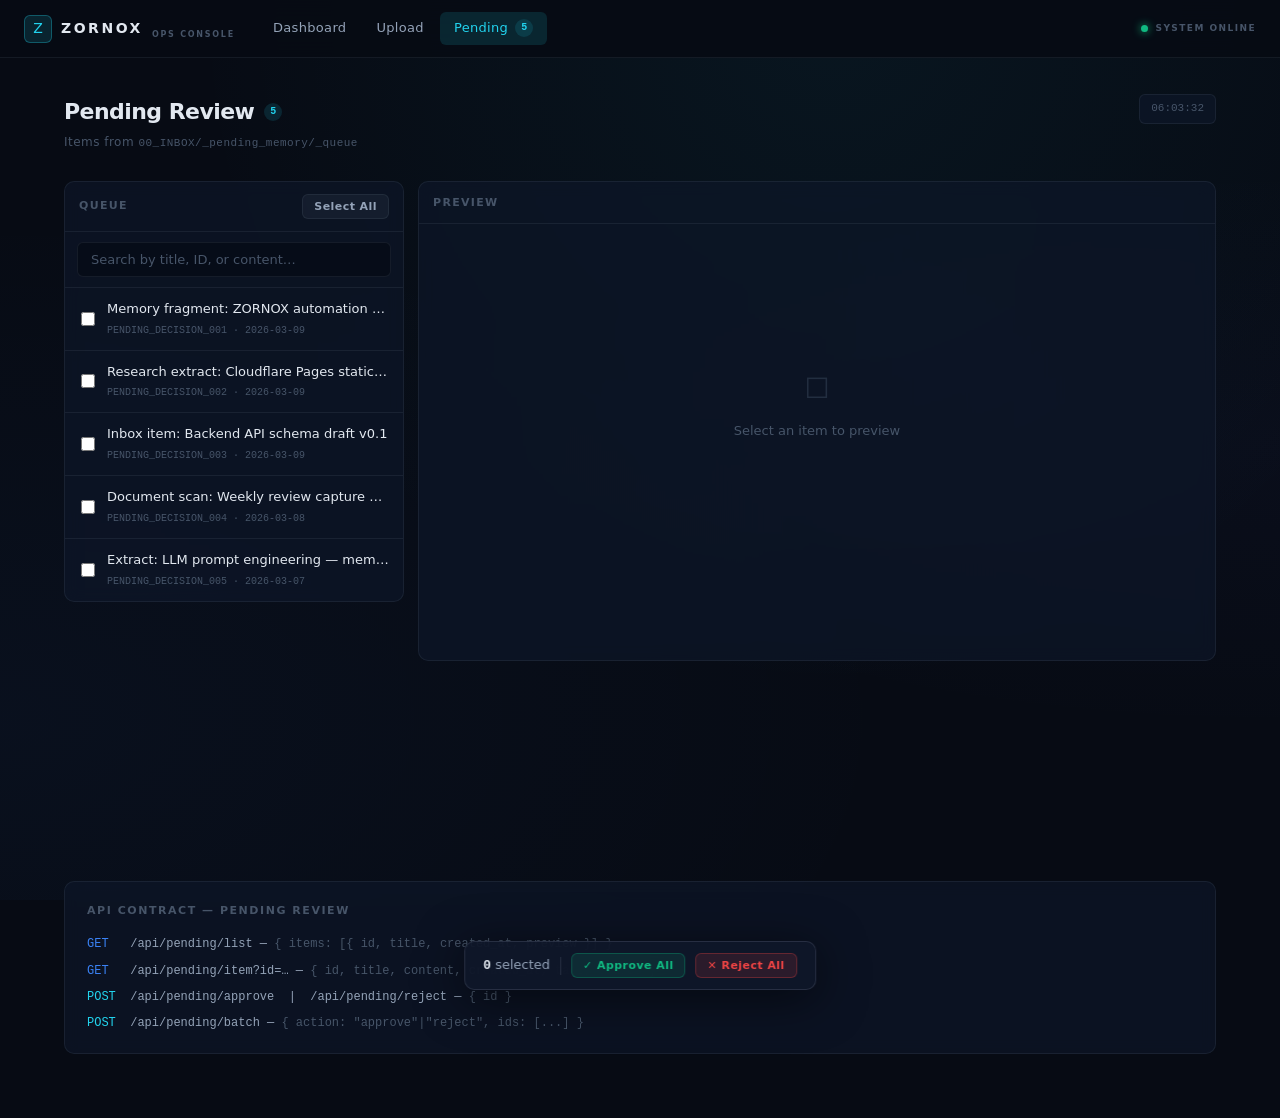
==== pending.html @ 0df9af34 "Add files via upload" ====
<!DOCTYPE html>
<html lang="en">
<head>
  <meta charset="UTF-8">
  <meta name="viewport" content="width=device-width, initial-scale=1.0">
  <meta name="description" content="ZORNOX Web Ops Console — Review and process pending decisions">
  <title>Pending Review — ZORNOX Web Ops Console</title>
  <link rel="stylesheet" href="assets/css/app.css">
</head>
<body>

  <!-- ================================================================
       NAVBAR
       ================================================================ -->
  <nav class="navbar" role="navigation" aria-label="Main navigation">
    <div class="nav-brand">
      <div class="brand-icon" aria-hidden="true">Z</div>
      <span class="brand-name">ZORNOX</span>
      <span class="brand-sub">Ops Console</span>
    </div>

    <ul class="nav-links" role="list">
      <li><a href="index.html"   class="nav-link" data-page="index">Dashboard</a></li>
      <li><a href="upload.html"  class="nav-link" data-page="upload">Upload</a></li>
      <li>
        <a href="pending.html" class="nav-link" data-page="pending">
          Pending
          <span class="badge" id="nav-pending-count" aria-label="pending items">—</span>
        </a>
      </li>
    </ul>

    <div class="nav-status" aria-live="polite">
      <span class="status-dot" aria-hidden="true"></span>
      <span class="status-label">SYSTEM ONLINE</span>
    </div>
  </nav>

  <!-- ================================================================
       MAIN
       ================================================================ -->
  <main class="main-content">

    <!-- Page header -->
    <div class="page-header">
      <div>
        <h1 class="page-title">
          Pending Review
          <span class="badge" id="pending-page-count" aria-label="pending count">—</span>
        </h1>
        <p class="page-subtitle">
          Items from
          <code style="font-size:11px;color:var(--text-muted);font-family:var(--font-mono)">
            00_INBOX/_pending_memory/_queue
          </code>
        </p>
      </div>
      <div class="page-meta">
        <span class="meta-chip" id="current-time" aria-label="Current time"></span>
      </div>
    </div>

    <!-- Two-column layout: list panel + preview panel -->
    <div class="pending-layout">

      <!-- ── Left panel: Queue list ── -->
      <div class="panel" role="region" aria-label="Pending queue">

        <div class="panel-header">
          <span class="panel-title">Queue</span>
          <button
            class="btn btn--default btn--sm"
            id="select-all-btn"
            aria-label="Select or deselect all items"
          >Select All</button>
        </div>

        <div class="panel-toolbar">
          <input
            type="search"
            class="search-input"
            id="search-input"
            placeholder="Search by title, ID, or content&hellip;"
            aria-label="Filter pending items"
            autocomplete="off"
          >
        </div>

        <div class="pending-list-scroll" role="list" aria-label="Pending items list">
          <div id="pending-list">
            <div class="state-loading">Loading queue&hellip;</div>
          </div>
        </div>

      </div>

      <!-- ── Right panel: Preview ── -->
      <div class="preview-panel" role="region" aria-label="Item preview" aria-live="polite">
        <div class="panel-header">
          <span class="panel-title">Preview</span>
        </div>
        <div id="item-preview">
          <div class="preview-empty">
            <span class="preview-empty-icon" aria-hidden="true">&#9744;</span>
            Select an item to preview
          </div>
        </div>
      </div>

    </div>

    <!-- API contract note (visible during development) -->
    <div style="margin-top:20px;">
      <div class="info-card">
        <p class="info-card-title">API Contract — Pending Review</p>
        <div style="display:flex;flex-direction:column;gap:7px;">
          <div style="font-family:var(--font-mono);font-size:12px;color:var(--text-secondary);">
            <span style="color:var(--accent-blue);">GET&nbsp;</span>
            &nbsp;/api/pending/list
            &mdash;
            <span style="color:var(--text-muted);">{ items: [{ id, title, created_at, preview }] }</span>
          </div>
          <div style="font-family:var(--font-mono);font-size:12px;color:var(--text-secondary);">
            <span style="color:var(--accent-blue);">GET&nbsp;</span>
            &nbsp;/api/pending/item?id=&hellip;
            &mdash;
            <span style="color:var(--text-muted);">{ id, title, content, created_at, tags, source }</span>
          </div>
          <div style="font-family:var(--font-mono);font-size:12px;color:var(--text-secondary);">
            <span style="color:var(--accent);">POST</span>
            &nbsp;/api/pending/approve &nbsp;|&nbsp; /api/pending/reject
            &mdash;
            <span style="color:var(--text-muted);">{ id }</span>
          </div>
          <div style="font-family:var(--font-mono);font-size:12px;color:var(--text-secondary);">
            <span style="color:var(--accent);">POST</span>
            &nbsp;/api/pending/batch
            &mdash;
            <span style="color:var(--text-muted);">{ action: "approve"|"reject", ids: [...] }</span>
          </div>
        </div>
      </div>
    </div>

  </main>

  <!-- Batch action bar — slides up when items are selected -->
  <div
    class="batch-bar"
    id="batch-bar"
    role="toolbar"
    aria-label="Batch actions"
    aria-hidden="true"
  >
    <span class="batch-bar-label">
      <span class="batch-count" id="selected-count">0</span> selected
    </span>
    <div class="batch-bar-sep" aria-hidden="true"></div>
    <button class="btn btn--approve btn--sm" id="batch-approve-btn">
      &#10003; Approve All
    </button>
    <button class="btn btn--reject btn--sm" id="batch-reject-btn">
      &#10005; Reject All
    </button>
  </div>

  <!-- Scripts — config must load first -->
  <script src="config/app-config.js"></script>
  <script src="assets/js/api.js"></script>
  <script src="assets/js/app.js"></script>
  <script src="assets/js/pending.js"></script>

</body>
</html>
---- assets/css/app.css ----
/* ============================================================
   ZORNOX Web Ops Console — Shared Stylesheet
   Cloudflare Pages static site — no build step required
   ============================================================ */

/* === Design Tokens === */
:root {
  --bg-base:          #070b14;
  --bg-mesh:          radial-gradient(ellipse at 65% 0%,   rgba(34,211,238,0.055) 0%, transparent 55%),
                      radial-gradient(ellipse at 0%  80%,  rgba(59,130,246,0.045) 0%, transparent 50%),
                      radial-gradient(ellipse at 100% 50%, rgba(99,102,241,0.03)  0%, transparent 45%);

  --surface:          rgba(15, 23, 42, 0.65);
  --surface-raised:   rgba(15, 23, 42, 0.88);
  --surface-hover:    rgba(15, 23, 42, 0.90);

  --border:           rgba(148, 163, 184, 0.10);
  --border-strong:    rgba(148, 163, 184, 0.18);
  --border-accent:    rgba(34,  211, 238, 0.30);

  --text-primary:     #e2e8f0;
  --text-secondary:   #94a3b8;
  --text-muted:       #475569;

  --accent:           #22d3ee;
  --accent-dim:       rgba(34,  211, 238, 0.13);
  --accent-blue:      #3b82f6;
  --accent-blue-dim:  rgba(59,  130, 246, 0.13);

  --success:          #10b981;
  --success-dim:      rgba(16,  185, 129, 0.13);
  --warning:          #f59e0b;
  --warning-dim:      rgba(245, 158, 11,  0.13);
  --danger:           #ef4444;
  --danger-dim:       rgba(239, 68,  68,  0.13);

  --radius-xs:  4px;
  --radius-sm:  6px;
  --radius:    10px;
  --radius-lg: 16px;

  --shadow-sm:  0 2px  8px rgba(0,0,0,0.30);
  --shadow:     0 4px 24px rgba(0,0,0,0.45);
  --shadow-lg:  0 8px 48px rgba(0,0,0,0.55);

  --font:      -apple-system, BlinkMacSystemFont, "Segoe UI", system-ui, sans-serif;
  --font-mono: "JetBrains Mono", "Cascadia Code", "Fira Code", "Consolas", monospace;

  --nav-height: 58px;
  --content-max: 1200px;
  --transition: 0.15s ease;
}

/* === Reset === */
*, *::before, *::after { box-sizing: border-box; margin: 0; padding: 0; }

html {
  font-family: var(--font);
  background: var(--bg-base);
  color: var(--text-primary);
  height: 100%;
  scroll-behavior: smooth;
  -webkit-text-size-adjust: 100%;
}

body {
  min-height: 100%;
  background: var(--bg-base);
  background-image: var(--bg-mesh);
  background-attachment: fixed;
  font-size: 14px;
  line-height: 1.6;
  -webkit-font-smoothing: antialiased;
  -moz-osx-font-smoothing: grayscale;
}

a { color: inherit; text-decoration: none; }
button { cursor: pointer; font-family: inherit; font-size: inherit; }
input, textarea, select { font-family: inherit; font-size: inherit; }
ul { list-style: none; }
code { font-family: var(--font-mono); }

/* ============================================================
   NAVBAR
   ============================================================ */

.navbar {
  position: fixed;
  top: 0; left: 0; right: 0;
  height: var(--nav-height);
  background: rgba(7, 11, 20, 0.92);
  backdrop-filter: blur(14px);
  -webkit-backdrop-filter: blur(14px);
  border-bottom: 1px solid var(--border);
  display: flex;
  align-items: center;
  padding: 0 24px;
  gap: 8px;
  z-index: 100;
  user-select: none;
}

/* Brand */
.nav-brand {
  display: flex;
  align-items: center;
  gap: 9px;
  flex-shrink: 0;
  margin-right: 16px;
}

.brand-icon {
  width: 28px;
  height: 28px;
  background: var(--accent-dim);
  border: 1px solid var(--border-accent);
  border-radius: var(--radius-sm);
  display: flex;
  align-items: center;
  justify-content: center;
  font-size: 14px;
  color: var(--accent);
  flex-shrink: 0;
}

.brand-name {
  font-size: 14px;
  font-weight: 800;
  letter-spacing: 0.18em;
  color: var(--text-primary);
}

.brand-sub {
  font-size: 8px;
  letter-spacing: 0.22em;
  color: var(--text-muted);
  font-weight: 600;
  text-transform: uppercase;
  align-self: flex-end;
  padding-bottom: 1px;
}

/* Nav links */
.nav-links {
  display: flex;
  gap: 2px;
  flex: 1;
}

.nav-link {
  display: inline-flex;
  align-items: center;
  gap: 7px;
  padding: 6px 14px;
  border-radius: var(--radius-sm);
  font-size: 13px;
  font-weight: 500;
  color: var(--text-secondary);
  transition: background var(--transition), color var(--transition);
  letter-spacing: 0.025em;
  white-space: nowrap;
}

.nav-link:hover {
  background: rgba(148, 163, 184, 0.08);
  color: var(--text-primary);
}

.nav-link.active {
  background: var(--accent-dim);
  color: var(--accent);
}

/* Nav badge */
.badge {
  display: inline-flex;
  align-items: center;
  justify-content: center;
  min-width: 18px;
  height: 18px;
  padding: 0 5px;
  border-radius: 9px;
  background: var(--accent-dim);
  color: var(--accent);
  font-size: 10px;
  font-weight: 700;
  font-family: var(--font-mono);
  letter-spacing: 0;
}

/* Nav status */
.nav-status {
  display: flex;
  align-items: center;
  gap: 7px;
  margin-left: auto;
  flex-shrink: 0;
}

.status-dot {
  width: 7px;
  height: 7px;
  border-radius: 50%;
  background: var(--success);
  box-shadow: 0 0 8px var(--success);
  animation: status-pulse 2.4s ease-in-out infinite;
}

@keyframes status-pulse {
  0%, 100% { opacity: 1; box-shadow: 0 0 8px var(--success); }
  50%       { opacity: 0.5; box-shadow: 0 0 3px var(--success); }
}

.status-label {
  font-size: 9px;
  letter-spacing: 0.16em;
  color: var(--text-muted);
  font-weight: 700;
  text-transform: uppercase;
}

/* ============================================================
   LAYOUT
   ============================================================ */

.main-content {
  padding: calc(var(--nav-height) + 36px) 24px 64px;
  max-width: var(--content-max);
  margin: 0 auto;
}

/* Page Header */
.page-header {
  display: flex;
  align-items: flex-start;
  justify-content: space-between;
  gap: 16px;
  margin-bottom: 28px;
}

.page-title {
  font-size: 22px;
  font-weight: 700;
  color: var(--text-primary);
  letter-spacing: -0.025em;
  display: flex;
  align-items: center;
  gap: 10px;
}

.page-subtitle {
  font-size: 12px;
  color: var(--text-muted);
  margin-top: 4px;
  letter-spacing: 0.04em;
}

.page-meta {
  display: flex;
  align-items: center;
  gap: 10px;
  flex-shrink: 0;
}

.meta-chip {
  font-family: var(--font-mono);
  font-size: 11px;
  color: var(--text-muted);
  background: var(--surface);
  border: 1px solid var(--border);
  padding: 5px 11px;
  border-radius: var(--radius-sm);
  white-space: nowrap;
}

/* ============================================================
   DASHBOARD — Stats Grid
   ============================================================ */

.stats-grid {
  display: grid;
  grid-template-columns: repeat(auto-fit, minmax(170px, 1fr));
  gap: 12px;
  margin-bottom: 20px;
}

.stat-card {
  background: var(--surface);
  border: 1px solid var(--border);
  border-radius: var(--radius);
  padding: 16px 18px;
  display: flex;
  align-items: center;
  gap: 14px;
  backdrop-filter: blur(8px);
  transition: border-color var(--transition);
}

.stat-card:hover { border-color: var(--border-strong); }

.stat-icon {
  width: 36px;
  height: 36px;
  border-radius: var(--radius-sm);
  display: flex;
  align-items: center;
  justify-content: center;
  font-size: 15px;
  flex-shrink: 0;
}

.stat-icon--pending { background: var(--warning-dim);      color: var(--warning); }
.stat-icon--upload  { background: var(--accent-dim);       color: var(--accent);  }
.stat-icon--ok      { background: var(--success-dim);      color: var(--success); }
.stat-icon--info    { background: rgba(148,163,184,0.08);  color: var(--text-secondary); }

.stat-body { display: flex; flex-direction: column; gap: 2px; }

.stat-value {
  font-size: 19px;
  font-weight: 700;
  color: var(--text-primary);
  line-height: 1.2;
  font-family: var(--font-mono);
  letter-spacing: -0.02em;
}

.stat-label {
  font-size: 11px;
  color: var(--text-muted);
  letter-spacing: 0.06em;
  text-transform: uppercase;
}

/* ============================================================
   DASHBOARD — Action Cards
   ============================================================ */

.action-grid {
  display: grid;
  grid-template-columns: 1fr 1fr;
  gap: 16px;
  margin-bottom: 20px;
}

@media (max-width: 640px) { .action-grid { grid-template-columns: 1fr; } }

.action-card {
  display: flex;
  flex-direction: column;
  background: var(--surface);
  border: 1px solid var(--border);
  border-radius: var(--radius-lg);
  padding: 26px 22px;
  transition: border-color var(--transition), background var(--transition), transform 0.18s ease, box-shadow 0.18s ease;
  backdrop-filter: blur(8px);
}

.action-card:hover {
  background: var(--surface-hover);
  transform: translateY(-2px);
  box-shadow: var(--shadow);
}

.action-card--upload:hover  { border-color: var(--border-accent); }
.action-card--pending:hover { border-color: rgba(245,158,11,0.30); }

.action-card-icon {
  width: 44px;
  height: 44px;
  border-radius: var(--radius);
  display: flex;
  align-items: center;
  justify-content: center;
  font-size: 20px;
  margin-bottom: 16px;
}

.action-card--upload  .action-card-icon { background: var(--accent-dim);   color: var(--accent);  }
.action-card--pending .action-card-icon { background: var(--warning-dim);  color: var(--warning); }

.action-card-title {
  font-size: 16px;
  font-weight: 700;
  margin-bottom: 8px;
  color: var(--text-primary);
}

.action-card-desc {
  font-size: 13px;
  color: var(--text-secondary);
  line-height: 1.65;
  flex: 1;
  margin-bottom: 20px;
}

.action-card-cta {
  font-size: 12px;
  font-weight: 700;
  letter-spacing: 0.06em;
  text-transform: uppercase;
}

.action-card--upload  .action-card-cta { color: var(--accent);  }
.action-card--pending .action-card-cta { color: var(--warning); }

/* ============================================================
   DASHBOARD — Info / Architecture Card
   ============================================================ */

.info-card {
  background: var(--surface);
  border: 1px solid var(--border);
  border-radius: var(--radius);
  padding: 20px 22px;
  backdrop-filter: blur(8px);
}

.info-card-title {
  font-size: 11px;
  font-weight: 700;
  letter-spacing: 0.14em;
  color: var(--text-muted);
  text-transform: uppercase;
  margin-bottom: 16px;
}

.arch-flow {
  display: flex;
  align-items: center;
  gap: 8px;
  flex-wrap: wrap;
  margin-bottom: 14px;
}

.arch-node {
  padding: 5px 12px;
  border-radius: var(--radius-sm);
  background: rgba(148,163,184,0.06);
  border: 1px solid var(--border);
  font-size: 12px;
  font-weight: 500;
  color: var(--text-secondary);
  font-family: var(--font-mono);
}

.arch-node--active {
  background: var(--accent-dim);
  border-color: var(--border-accent);
  color: var(--accent);
}

.arch-arrow { color: var(--text-muted); font-size: 13px; }

.info-note {
  font-size: 12px;
  color: var(--text-muted);
  line-height: 1.6;
}

/* ============================================================
   SECTION LABEL
   ============================================================ */

.section-label {
  font-size: 11px;
  font-weight: 700;
  letter-spacing: 0.14em;
  text-transform: uppercase;
  color: var(--text-muted);
  margin-bottom: 10px;
}

/* ============================================================
   UPLOAD PAGE — Drop Zone
   ============================================================ */

.drop-zone {
  border: 2px dashed var(--border-strong);
  border-radius: var(--radius-lg);
  padding: 60px 40px;
  text-align: center;
  cursor: pointer;
  transition: border-color var(--transition), background var(--transition);
  background: var(--surface);
  margin-bottom: 20px;
  backdrop-filter: blur(8px);
  outline: none;
}

.drop-zone:hover,
.drop-zone:focus,
.drop-zone--active {
  border-color: var(--accent);
  background: var(--accent-dim);
}

.drop-zone-icon {
  display: block;
  font-size: 40px;
  margin-bottom: 14px;
  color: var(--text-muted);
  line-height: 1;
  transition: color var(--transition), transform 0.2s ease;
}

.drop-zone:hover   .drop-zone-icon,
.drop-zone:focus   .drop-zone-icon,
.drop-zone--active .drop-zone-icon {
  color: var(--accent);
  transform: translateY(-3px);
}

.drop-zone-title {
  font-size: 16px;
  font-weight: 600;
  color: var(--text-primary);
  margin-bottom: 6px;
}

.drop-zone-sub {
  font-size: 13px;
  color: var(--text-muted);
}

/* Upload Progress */
.upload-progress-list {
  display: none;
  background: var(--surface);
  border: 1px solid var(--border);
  border-radius: var(--radius);
  padding: 10px;
  margin-bottom: 20px;
  backdrop-filter: blur(8px);
}

.upload-progress-item {
  display: flex;
  align-items: center;
  justify-content: space-between;
  padding: 8px 10px;
  border-radius: var(--radius-sm);
  margin-bottom: 4px;
  font-size: 13px;
  gap: 12px;
}

.upload-progress-item:last-child { margin-bottom: 0; }

.upload-progress-item--uploading { background: var(--accent-blue-dim); }
.upload-progress-item--success   { background: var(--success-dim); }
.upload-progress-item--error     { background: var(--danger-dim); }

.upi-name {
  font-family: var(--font-mono);
  font-size: 12px;
  color: var(--text-primary);
  overflow: hidden;
  text-overflow: ellipsis;
  white-space: nowrap;
  flex: 1;
  min-width: 0;
}

.upi-status {
  font-size: 11px;
  font-weight: 700;
  letter-spacing: 0.06em;
  text-transform: uppercase;
  color: var(--text-secondary);
  flex-shrink: 0;
}

/* Recent Uploads List */
.recent-list {
  background: var(--surface);
  border: 1px solid var(--border);
  border-radius: var(--radius);
  overflow: hidden;
  backdrop-filter: blur(8px);
}

.recent-item {
  display: flex;
  align-items: center;
  gap: 12px;
  padding: 12px 16px;
  border-bottom: 1px solid var(--border);
  transition: background var(--transition);
}

.recent-item:last-child { border-bottom: none; }
.recent-item:hover       { background: rgba(148,163,184,0.05); }

.recent-item-icon {
  width: 30px;
  height: 30px;
  background: rgba(148,163,184,0.08);
  border-radius: var(--radius-sm);
  display: flex;
  align-items: center;
  justify-content: center;
  font-size: 14px;
  flex-shrink: 0;
}

.recent-item-body {
  display: flex;
  flex-direction: column;
  gap: 2px;
  overflow: hidden;
  flex: 1;
}

.recent-item-name {
  font-size: 13px;
  color: var(--text-primary);
  font-family: var(--font-mono);
  white-space: nowrap;
  overflow: hidden;
  text-overflow: ellipsis;
}

.recent-item-time {
  font-size: 11px;
  color: var(--text-muted);
}

/* ============================================================
   PENDING PAGE — Layout
   ============================================================ */

.pending-layout {
  display: grid;
  grid-template-columns: 340px 1fr;
  gap: 14px;
  align-items: start;
  min-height: calc(100vh - 220px);
}

@media (max-width: 860px) {
  .pending-layout { grid-template-columns: 1fr; }
}

/* Panels */
.panel {
  background: var(--surface);
  border: 1px solid var(--border);
  border-radius: var(--radius);
  display: flex;
  flex-direction: column;
  overflow: hidden;
  backdrop-filter: blur(8px);
}

.panel-header {
  padding: 12px 14px;
  border-bottom: 1px solid var(--border);
  display: flex;
  align-items: center;
  gap: 8px;
  flex-shrink: 0;
}

.panel-title {
  font-size: 11px;
  font-weight: 700;
  letter-spacing: 0.12em;
  text-transform: uppercase;
  color: var(--text-muted);
  flex: 1;
}

.panel-toolbar {
  padding: 10px 12px;
  border-bottom: 1px solid var(--border);
  flex-shrink: 0;
}

/* Search */
.search-input {
  width: 100%;
  padding: 9px 13px;
  background: rgba(7, 11, 20, 0.70);
  border: 1px solid var(--border);
  border-radius: var(--radius-sm);
  color: var(--text-primary);
  font-size: 13px;
  outline: none;
  transition: border-color var(--transition);
}

.search-input:focus       { border-color: var(--border-accent); }
.search-input::placeholder { color: var(--text-muted); }

/* Pending List */
.pending-list-scroll {
  flex: 1;
  overflow-y: auto;
  max-height: calc(100vh - 260px);
}

.pending-list-scroll::-webkit-scrollbar        { width: 4px; }
.pending-list-scroll::-webkit-scrollbar-track  { background: transparent; }
.pending-list-scroll::-webkit-scrollbar-thumb  { background: var(--border); border-radius: 2px; }

.pending-item {
  display: flex;
  align-items: center;
  padding: 11px 14px;
  gap: 10px;
  border-bottom: 1px solid var(--border);
  cursor: pointer;
  transition: background var(--transition);
}

.pending-item:last-child { border-bottom: none; }
.pending-item:hover       { background: rgba(148,163,184,0.05); }

.pending-item--selected {
  background: var(--accent-dim) !important;
  border-left: 2px solid var(--accent);
  padding-left: 12px;
}

.pending-item-check {
  flex-shrink: 0;
  display: flex;
  align-items: center;
  padding: 2px;
}

.item-checkbox {
  width: 14px;
  height: 14px;
  accent-color: var(--accent);
  cursor: pointer;
}

.pending-item-body {
  display: flex;
  flex-direction: column;
  gap: 3px;
  overflow: hidden;
  flex: 1;
  min-width: 0;
}

.pending-item-title {
  font-size: 13px;
  color: var(--text-primary);
  font-weight: 500;
  white-space: nowrap;
  overflow: hidden;
  text-overflow: ellipsis;
}

.pending-item-meta {
  font-size: 10px;
  color: var(--text-muted);
  font-family: var(--font-mono);
  white-space: nowrap;
  overflow: hidden;
  text-overflow: ellipsis;
}

/* Preview Panel */
.preview-panel {
  background: var(--surface);
  border: 1px solid var(--border);
  border-radius: var(--radius);
  display: flex;
  flex-direction: column;
  overflow: hidden;
  backdrop-filter: blur(8px);
  min-height: 480px;
}

.preview-empty {
  display: flex;
  flex-direction: column;
  align-items: center;
  justify-content: center;
  flex: 1;
  min-height: 360px;
  color: var(--text-muted);
  font-size: 13px;
  gap: 10px;
}

.preview-empty-icon {
  font-size: 28px;
  opacity: 0.4;
}

.preview-header {
  padding: 18px 20px;
  border-bottom: 1px solid var(--border);
  flex-shrink: 0;
}

.preview-meta {
  display: flex;
  align-items: center;
  gap: 10px;
  margin-bottom: 10px;
  flex-wrap: wrap;
}

.preview-id {
  font-family: var(--font-mono);
  font-size: 10px;
  color: var(--accent);
  background: var(--accent-dim);
  border: 1px solid var(--border-accent);
  padding: 3px 8px;
  border-radius: var(--radius-xs);
  font-weight: 700;
  letter-spacing: 0.05em;
}

.preview-date {
  font-size: 11px;
  color: var(--text-muted);
  font-family: var(--font-mono);
}

.preview-title {
  font-size: 15px;
  font-weight: 600;
  color: var(--text-primary);
  line-height: 1.45;
}

.preview-body {
  padding: 18px 20px;
  flex: 1;
  overflow-y: auto;
}

.preview-text {
  font-size: 13px;
  color: var(--text-secondary);
  line-height: 1.75;
  margin-bottom: 16px;
}

.preview-api-note {
  font-size: 11px;
  color: var(--text-muted);
  font-family: var(--font-mono);
  background: rgba(148,163,184,0.04);
  border: 1px solid var(--border);
  padding: 8px 12px;
  border-radius: var(--radius-sm);
  word-break: break-all;
}

.preview-actions {
  padding: 14px 20px;
  border-top: 1px solid var(--border);
  display: flex;
  gap: 10px;
  flex-shrink: 0;
}

/* ============================================================
   BUTTONS
   ============================================================ */

.btn {
  display: inline-flex;
  align-items: center;
  gap: 6px;
  padding: 8px 16px;
  border-radius: var(--radius-sm);
  font-size: 13px;
  font-weight: 600;
  border: 1px solid transparent;
  transition: background var(--transition), color var(--transition), border-color var(--transition), transform 0.12s ease;
  letter-spacing: 0.025em;
  white-space: nowrap;
  outline: none;
}

.btn:active { transform: scale(0.97); }

.btn--approve {
  background: var(--success-dim);
  border-color: rgba(16,185,129,0.30);
  color: var(--success);
}
.btn--approve:hover {
  background: var(--success);
  border-color: var(--success);
  color: #fff;
}

.btn--reject {
  background: var(--danger-dim);
  border-color: rgba(239,68,68,0.30);
  color: var(--danger);
}
.btn--reject:hover {
  background: var(--danger);
  border-color: var(--danger);
  color: #fff;
}

.btn--default {
  background: rgba(148,163,184,0.07);
  border-color: var(--border);
  color: var(--text-secondary);
}
.btn--default:hover {
  background: rgba(148,163,184,0.14);
  border-color: var(--border-strong);
  color: var(--text-primary);
}

.btn--sm {
  padding: 5px 11px;
  font-size: 11px;
  letter-spacing: 0.04em;
}

/* ============================================================
   BATCH ACTION BAR
   ============================================================ */

.batch-bar {
  position: fixed;
  bottom: -90px;
  left: 50%;
  transform: translateX(-50%);
  background: var(--surface-raised);
  border: 1px solid var(--border-strong);
  border-radius: var(--radius);
  padding: 11px 18px;
  display: flex;
  align-items: center;
  gap: 10px;
  box-shadow: var(--shadow-lg);
  backdrop-filter: blur(14px);
  transition: bottom 0.28s cubic-bezier(0.34, 1.56, 0.64, 1);
  z-index: 50;
  white-space: nowrap;
}

.batch-bar--visible { bottom: 24px; }

.batch-bar-label {
  font-size: 13px;
  color: var(--text-secondary);
}

.batch-count {
  font-weight: 700;
  color: var(--text-primary);
  font-family: var(--font-mono);
}

.batch-bar-sep {
  width: 1px;
  height: 18px;
  background: var(--border-strong);
  flex-shrink: 0;
}

/* ============================================================
   TOAST NOTIFICATIONS
   ============================================================ */

.toast-container {
  position: fixed;
  bottom: 80px;
  right: 22px;
  display: flex;
  flex-direction: column;
  gap: 7px;
  z-index: 200;
  pointer-events: none;
}

.toast {
  pointer-events: auto;
  padding: 10px 16px;
  border-radius: var(--radius-sm);
  font-size: 13px;
  font-weight: 500;
  background: var(--surface-raised);
  border: 1px solid var(--border-strong);
  color: var(--text-primary);
  backdrop-filter: blur(10px);
  opacity: 0;
  transform: translateX(16px);
  transition: opacity 0.22s ease, transform 0.22s ease;
  max-width: 300px;
  box-shadow: var(--shadow);
}

.toast--visible {
  opacity: 1;
  transform: translateX(0);
}

.toast--success { border-color: rgba(16,185,129,0.40); }
.toast--error   { border-color: rgba(239,68,68, 0.40); }
.toast--warning { border-color: rgba(245,158,11,0.40); }
.toast--info    { border-color: var(--border-accent);  }

/* ============================================================
   EMPTY / LOADING STATES
   ============================================================ */

.state-empty,
.state-loading,
.state-error {
  padding: 36px 20px;
  text-align: center;
  color: var(--text-muted);
  font-size: 13px;
}

.state-loading::before {
  content: "⟳";
  display: block;
  font-size: 20px;
  margin-bottom: 8px;
  animation: spin 1.2s linear infinite;
  color: var(--accent);
}

@keyframes spin { from { transform: rotate(0deg); } to { transform: rotate(360deg); } }

.state-error { color: var(--danger); }

.retry-btn {
  background: none;
  border: 1px solid var(--border);
  color: var(--text-secondary);
  padding: 4px 10px;
  border-radius: var(--radius-sm);
  font-size: 12px;
  margin-left: 8px;
  cursor: pointer;
  transition: border-color var(--transition), color var(--transition);
}

.retry-btn:hover {
  border-color: var(--border-strong);
  color: var(--text-primary);
}

/* ============================================================
   RESPONSIVE
   ============================================================ */

@media (max-width: 540px) {
  .main-content { padding-left: 14px; padding-right: 14px; }
  .navbar { padding: 0 14px; }
  .brand-sub { display: none; }
  .nav-status .status-label { display: none; }
  .stats-grid { grid-template-columns: 1fr 1fr; }
}
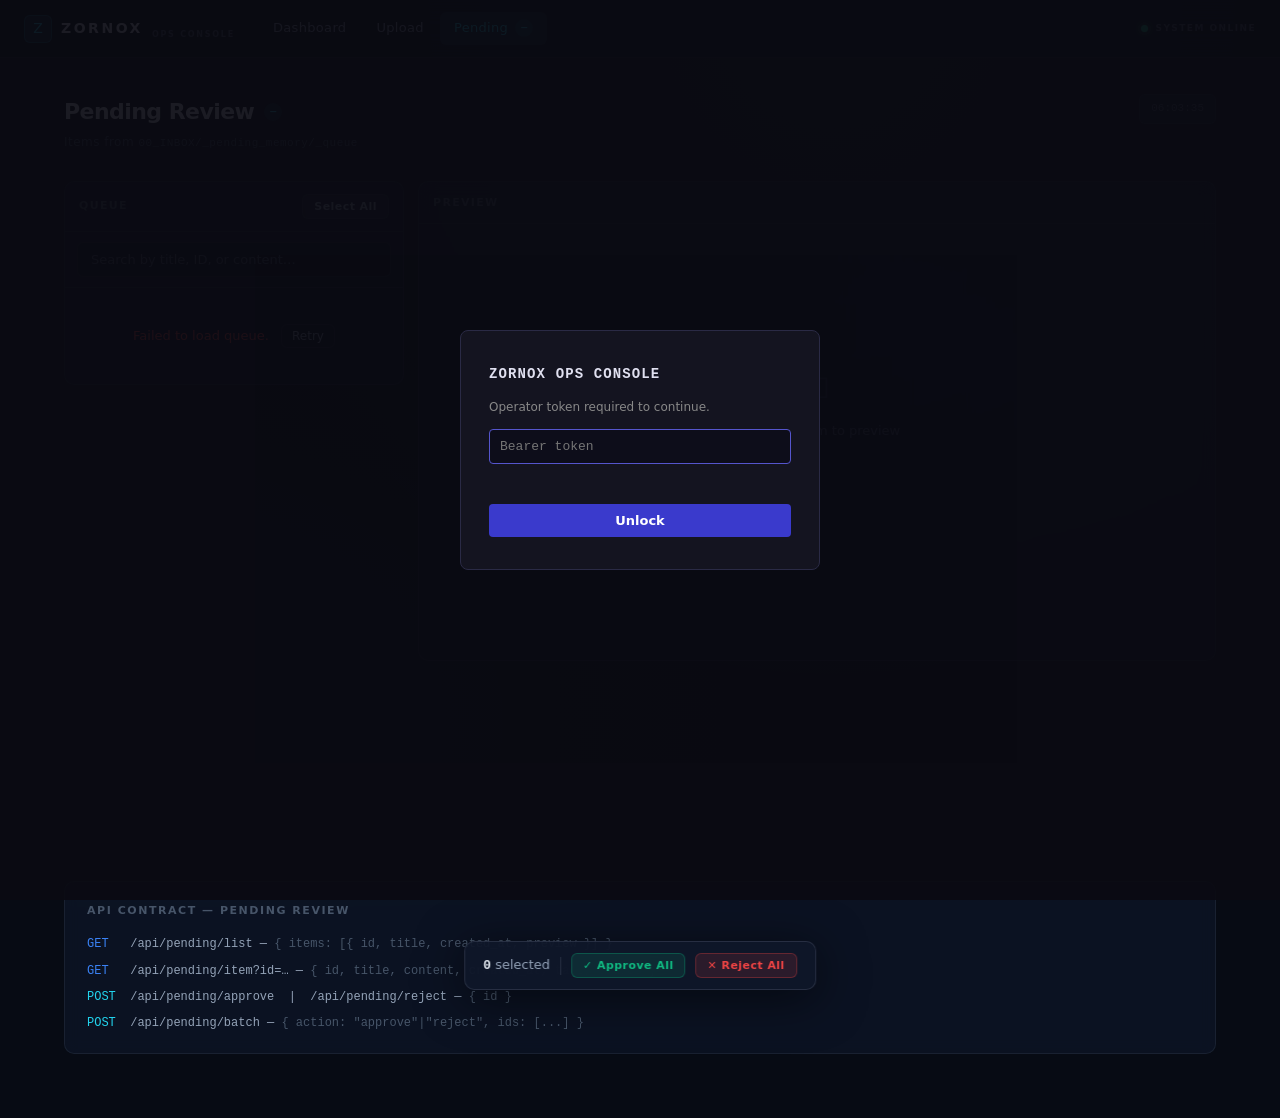
==== commit eeb552b3: "Fix HTML encoding issues in pending.html" ====
--- a/pending.html
+++ b/pending.html
@@ -166,6 +166,7 @@
 
   <!-- Scripts — config must load first -->
   <script src="config/app-config.js"></script>
+  <script src="assets/js/auth.js"></script>
   <script src="assets/js/api.js"></script>
   <script src="assets/js/app.js"></script>
   <script src="assets/js/pending.js"></script>
--- a/assets/css/app.css
+++ b/assets/css/app.css
@@ -1,1065 +1,1437 @@
-/* ============================================================
-   ZORNOX Web Ops Console — Shared Stylesheet
-   Cloudflare Pages static site — no build step required
-   ============================================================ */
-
-/* === Design Tokens === */
-:root {
-  --bg-base:          #070b14;
-  --bg-mesh:          radial-gradient(ellipse at 65% 0%,   rgba(34,211,238,0.055) 0%, transparent 55%),
-                      radial-gradient(ellipse at 0%  80%,  rgba(59,130,246,0.045) 0%, transparent 50%),
-                      radial-gradient(ellipse at 100% 50%, rgba(99,102,241,0.03)  0%, transparent 45%);
-
-  --surface:          rgba(15, 23, 42, 0.65);
-  --surface-raised:   rgba(15, 23, 42, 0.88);
-  --surface-hover:    rgba(15, 23, 42, 0.90);
-
-  --border:           rgba(148, 163, 184, 0.10);
-  --border-strong:    rgba(148, 163, 184, 0.18);
-  --border-accent:    rgba(34,  211, 238, 0.30);
-
-  --text-primary:     #e2e8f0;
-  --text-secondary:   #94a3b8;
-  --text-muted:       #475569;
-
-  --accent:           #22d3ee;
-  --accent-dim:       rgba(34,  211, 238, 0.13);
-  --accent-blue:      #3b82f6;
-  --accent-blue-dim:  rgba(59,  130, 246, 0.13);
-
-  --success:          #10b981;
-  --success-dim:      rgba(16,  185, 129, 0.13);
-  --warning:          #f59e0b;
-  --warning-dim:      rgba(245, 158, 11,  0.13);
-  --danger:           #ef4444;
-  --danger-dim:       rgba(239, 68,  68,  0.13);
-
-  --radius-xs:  4px;
-  --radius-sm:  6px;
-  --radius:    10px;
-  --radius-lg: 16px;
-
-  --shadow-sm:  0 2px  8px rgba(0,0,0,0.30);
-  --shadow:     0 4px 24px rgba(0,0,0,0.45);
-  --shadow-lg:  0 8px 48px rgba(0,0,0,0.55);
-
-  --font:      -apple-system, BlinkMacSystemFont, "Segoe UI", system-ui, sans-serif;
-  --font-mono: "JetBrains Mono", "Cascadia Code", "Fira Code", "Consolas", monospace;
-
-  --nav-height: 58px;
-  --content-max: 1200px;
-  --transition: 0.15s ease;
-}
-
-/* === Reset === */
-*, *::before, *::after { box-sizing: border-box; margin: 0; padding: 0; }
-
-html {
-  font-family: var(--font);
-  background: var(--bg-base);
-  color: var(--text-primary);
-  height: 100%;
-  scroll-behavior: smooth;
-  -webkit-text-size-adjust: 100%;
-}
-
-body {
-  min-height: 100%;
-  background: var(--bg-base);
-  background-image: var(--bg-mesh);
-  background-attachment: fixed;
-  font-size: 14px;
-  line-height: 1.6;
-  -webkit-font-smoothing: antialiased;
-  -moz-osx-font-smoothing: grayscale;
-}
-
-a { color: inherit; text-decoration: none; }
-button { cursor: pointer; font-family: inherit; font-size: inherit; }
-input, textarea, select { font-family: inherit; font-size: inherit; }
-ul { list-style: none; }
-code { font-family: var(--font-mono); }
-
-/* ============================================================
-   NAVBAR
-   ============================================================ */
-
-.navbar {
-  position: fixed;
-  top: 0; left: 0; right: 0;
-  height: var(--nav-height);
-  background: rgba(7, 11, 20, 0.92);
-  backdrop-filter: blur(14px);
-  -webkit-backdrop-filter: blur(14px);
-  border-bottom: 1px solid var(--border);
-  display: flex;
-  align-items: center;
-  padding: 0 24px;
-  gap: 8px;
-  z-index: 100;
-  user-select: none;
-}
-
-/* Brand */
-.nav-brand {
-  display: flex;
-  align-items: center;
-  gap: 9px;
-  flex-shrink: 0;
-  margin-right: 16px;
-}
-
-.brand-icon {
-  width: 28px;
-  height: 28px;
-  background: var(--accent-dim);
-  border: 1px solid var(--border-accent);
-  border-radius: var(--radius-sm);
-  display: flex;
-  align-items: center;
-  justify-content: center;
-  font-size: 14px;
-  color: var(--accent);
-  flex-shrink: 0;
-}
-
-.brand-name {
-  font-size: 14px;
-  font-weight: 800;
-  letter-spacing: 0.18em;
-  color: var(--text-primary);
-}
-
-.brand-sub {
-  font-size: 8px;
-  letter-spacing: 0.22em;
-  color: var(--text-muted);
-  font-weight: 600;
-  text-transform: uppercase;
-  align-self: flex-end;
-  padding-bottom: 1px;
-}
-
-/* Nav links */
-.nav-links {
-  display: flex;
-  gap: 2px;
-  flex: 1;
-}
-
-.nav-link {
-  display: inline-flex;
-  align-items: center;
-  gap: 7px;
-  padding: 6px 14px;
-  border-radius: var(--radius-sm);
-  font-size: 13px;
-  font-weight: 500;
-  color: var(--text-secondary);
-  transition: background var(--transition), color var(--transition);
-  letter-spacing: 0.025em;
-  white-space: nowrap;
-}
-
-.nav-link:hover {
-  background: rgba(148, 163, 184, 0.08);
-  color: var(--text-primary);
-}
-
-.nav-link.active {
-  background: var(--accent-dim);
-  color: var(--accent);
-}
-
-/* Nav badge */
-.badge {
-  display: inline-flex;
-  align-items: center;
-  justify-content: center;
-  min-width: 18px;
-  height: 18px;
-  padding: 0 5px;
-  border-radius: 9px;
-  background: var(--accent-dim);
-  color: var(--accent);
-  font-size: 10px;
-  font-weight: 700;
-  font-family: var(--font-mono);
-  letter-spacing: 0;
-}
-
-/* Nav status */
-.nav-status {
-  display: flex;
-  align-items: center;
-  gap: 7px;
-  margin-left: auto;
-  flex-shrink: 0;
-}
-
-.status-dot {
-  width: 7px;
-  height: 7px;
-  border-radius: 50%;
-  background: var(--success);
-  box-shadow: 0 0 8px var(--success);
-  animation: status-pulse 2.4s ease-in-out infinite;
-}
-
-@keyframes status-pulse {
-  0%, 100% { opacity: 1; box-shadow: 0 0 8px var(--success); }
-  50%       { opacity: 0.5; box-shadow: 0 0 3px var(--success); }
-}
-
-.status-label {
-  font-size: 9px;
-  letter-spacing: 0.16em;
-  color: var(--text-muted);
-  font-weight: 700;
-  text-transform: uppercase;
-}
-
-/* ============================================================
-   LAYOUT
-   ============================================================ */
-
-.main-content {
-  padding: calc(var(--nav-height) + 36px) 24px 64px;
-  max-width: var(--content-max);
-  margin: 0 auto;
-}
-
-/* Page Header */
-.page-header {
-  display: flex;
-  align-items: flex-start;
-  justify-content: space-between;
-  gap: 16px;
-  margin-bottom: 28px;
-}
-
-.page-title {
-  font-size: 22px;
-  font-weight: 700;
-  color: var(--text-primary);
-  letter-spacing: -0.025em;
-  display: flex;
-  align-items: center;
-  gap: 10px;
-}
-
-.page-subtitle {
-  font-size: 12px;
-  color: var(--text-muted);
-  margin-top: 4px;
-  letter-spacing: 0.04em;
-}
-
-.page-meta {
-  display: flex;
-  align-items: center;
-  gap: 10px;
-  flex-shrink: 0;
-}
-
-.meta-chip {
-  font-family: var(--font-mono);
-  font-size: 11px;
-  color: var(--text-muted);
-  background: var(--surface);
-  border: 1px solid var(--border);
-  padding: 5px 11px;
-  border-radius: var(--radius-sm);
-  white-space: nowrap;
-}
-
-/* ============================================================
-   DASHBOARD — Stats Grid
-   ============================================================ */
-
-.stats-grid {
-  display: grid;
-  grid-template-columns: repeat(auto-fit, minmax(170px, 1fr));
-  gap: 12px;
-  margin-bottom: 20px;
-}
-
-.stat-card {
-  background: var(--surface);
-  border: 1px solid var(--border);
-  border-radius: var(--radius);
-  padding: 16px 18px;
-  display: flex;
-  align-items: center;
-  gap: 14px;
-  backdrop-filter: blur(8px);
-  transition: border-color var(--transition);
-}
-
-.stat-card:hover { border-color: var(--border-strong); }
-
-.stat-icon {
-  width: 36px;
-  height: 36px;
-  border-radius: var(--radius-sm);
-  display: flex;
-  align-items: center;
-  justify-content: center;
-  font-size: 15px;
-  flex-shrink: 0;
-}
-
-.stat-icon--pending { background: var(--warning-dim);      color: var(--warning); }
-.stat-icon--upload  { background: var(--accent-dim);       color: var(--accent);  }
-.stat-icon--ok      { background: var(--success-dim);      color: var(--success); }
-.stat-icon--info    { background: rgba(148,163,184,0.08);  color: var(--text-secondary); }
-
-.stat-body { display: flex; flex-direction: column; gap: 2px; }
-
-.stat-value {
-  font-size: 19px;
-  font-weight: 700;
-  color: var(--text-primary);
-  line-height: 1.2;
-  font-family: var(--font-mono);
-  letter-spacing: -0.02em;
-}
-
-.stat-label {
-  font-size: 11px;
-  color: var(--text-muted);
-  letter-spacing: 0.06em;
-  text-transform: uppercase;
-}
-
-/* ============================================================
-   DASHBOARD — Action Cards
-   ============================================================ */
-
-.action-grid {
-  display: grid;
-  grid-template-columns: 1fr 1fr;
-  gap: 16px;
-  margin-bottom: 20px;
-}
-
-@media (max-width: 640px) { .action-grid { grid-template-columns: 1fr; } }
-
-.action-card {
-  display: flex;
-  flex-direction: column;
-  background: var(--surface);
-  border: 1px solid var(--border);
-  border-radius: var(--radius-lg);
-  padding: 26px 22px;
-  transition: border-color var(--transition), background var(--transition), transform 0.18s ease, box-shadow 0.18s ease;
-  backdrop-filter: blur(8px);
-}
-
-.action-card:hover {
-  background: var(--surface-hover);
-  transform: translateY(-2px);
-  box-shadow: var(--shadow);
-}
-
-.action-card--upload:hover  { border-color: var(--border-accent); }
-.action-card--pending:hover { border-color: rgba(245,158,11,0.30); }
-
-.action-card-icon {
-  width: 44px;
-  height: 44px;
-  border-radius: var(--radius);
-  display: flex;
-  align-items: center;
-  justify-content: center;
-  font-size: 20px;
-  margin-bottom: 16px;
-}
-
-.action-card--upload  .action-card-icon { background: var(--accent-dim);   color: var(--accent);  }
-.action-card--pending .action-card-icon { background: var(--warning-dim);  color: var(--warning); }
-
-.action-card-title {
-  font-size: 16px;
-  font-weight: 700;
-  margin-bottom: 8px;
-  color: var(--text-primary);
-}
-
-.action-card-desc {
-  font-size: 13px;
-  color: var(--text-secondary);
-  line-height: 1.65;
-  flex: 1;
-  margin-bottom: 20px;
-}
-
-.action-card-cta {
-  font-size: 12px;
-  font-weight: 700;
-  letter-spacing: 0.06em;
-  text-transform: uppercase;
-}
-
-.action-card--upload  .action-card-cta { color: var(--accent);  }
-.action-card--pending .action-card-cta { color: var(--warning); }
-
-/* ============================================================
-   DASHBOARD — Info / Architecture Card
-   ============================================================ */
-
-.info-card {
-  background: var(--surface);
-  border: 1px solid var(--border);
-  border-radius: var(--radius);
-  padding: 20px 22px;
-  backdrop-filter: blur(8px);
-}
-
-.info-card-title {
-  font-size: 11px;
-  font-weight: 700;
-  letter-spacing: 0.14em;
-  color: var(--text-muted);
-  text-transform: uppercase;
-  margin-bottom: 16px;
-}
-
-.arch-flow {
-  display: flex;
-  align-items: center;
-  gap: 8px;
-  flex-wrap: wrap;
-  margin-bottom: 14px;
-}
-
-.arch-node {
-  padding: 5px 12px;
-  border-radius: var(--radius-sm);
-  background: rgba(148,163,184,0.06);
-  border: 1px solid var(--border);
-  font-size: 12px;
-  font-weight: 500;
-  color: var(--text-secondary);
-  font-family: var(--font-mono);
-}
-
-.arch-node--active {
-  background: var(--accent-dim);
-  border-color: var(--border-accent);
-  color: var(--accent);
-}
-
-.arch-arrow { color: var(--text-muted); font-size: 13px; }
-
-.info-note {
-  font-size: 12px;
-  color: var(--text-muted);
-  line-height: 1.6;
-}
-
-/* ============================================================
-   SECTION LABEL
-   ============================================================ */
-
-.section-label {
-  font-size: 11px;
-  font-weight: 700;
-  letter-spacing: 0.14em;
-  text-transform: uppercase;
-  color: var(--text-muted);
-  margin-bottom: 10px;
-}
-
-/* ============================================================
-   UPLOAD PAGE — Drop Zone
-   ============================================================ */
-
-.drop-zone {
-  border: 2px dashed var(--border-strong);
-  border-radius: var(--radius-lg);
-  padding: 60px 40px;
-  text-align: center;
-  cursor: pointer;
-  transition: border-color var(--transition), background var(--transition);
-  background: var(--surface);
-  margin-bottom: 20px;
-  backdrop-filter: blur(8px);
-  outline: none;
-}
-
-.drop-zone:hover,
-.drop-zone:focus,
-.drop-zone--active {
-  border-color: var(--accent);
-  background: var(--accent-dim);
-}
-
-.drop-zone-icon {
-  display: block;
-  font-size: 40px;
-  margin-bottom: 14px;
-  color: var(--text-muted);
-  line-height: 1;
-  transition: color var(--transition), transform 0.2s ease;
-}
-
-.drop-zone:hover   .drop-zone-icon,
-.drop-zone:focus   .drop-zone-icon,
-.drop-zone--active .drop-zone-icon {
-  color: var(--accent);
-  transform: translateY(-3px);
-}
-
-.drop-zone-title {
-  font-size: 16px;
-  font-weight: 600;
-  color: var(--text-primary);
-  margin-bottom: 6px;
-}
-
-.drop-zone-sub {
-  font-size: 13px;
-  color: var(--text-muted);
-}
-
-/* Upload Progress */
-.upload-progress-list {
-  display: none;
-  background: var(--surface);
-  border: 1px solid var(--border);
-  border-radius: var(--radius);
-  padding: 10px;
-  margin-bottom: 20px;
-  backdrop-filter: blur(8px);
-}
-
-.upload-progress-item {
-  display: flex;
-  align-items: center;
-  justify-content: space-between;
-  padding: 8px 10px;
-  border-radius: var(--radius-sm);
-  margin-bottom: 4px;
-  font-size: 13px;
-  gap: 12px;
-}
-
-.upload-progress-item:last-child { margin-bottom: 0; }
-
-.upload-progress-item--uploading { background: var(--accent-blue-dim); }
-.upload-progress-item--success   { background: var(--success-dim); }
-.upload-progress-item--error     { background: var(--danger-dim); }
-
-.upi-name {
-  font-family: var(--font-mono);
-  font-size: 12px;
-  color: var(--text-primary);
-  overflow: hidden;
-  text-overflow: ellipsis;
-  white-space: nowrap;
-  flex: 1;
-  min-width: 0;
-}
-
-.upi-status {
-  font-size: 11px;
-  font-weight: 700;
-  letter-spacing: 0.06em;
-  text-transform: uppercase;
-  color: var(--text-secondary);
-  flex-shrink: 0;
-}
-
-/* Recent Uploads List */
-.recent-list {
-  background: var(--surface);
-  border: 1px solid var(--border);
-  border-radius: var(--radius);
-  overflow: hidden;
-  backdrop-filter: blur(8px);
-}
-
-.recent-item {
-  display: flex;
-  align-items: center;
-  gap: 12px;
-  padding: 12px 16px;
-  border-bottom: 1px solid var(--border);
-  transition: background var(--transition);
-}
-
-.recent-item:last-child { border-bottom: none; }
-.recent-item:hover       { background: rgba(148,163,184,0.05); }
-
-.recent-item-icon {
-  width: 30px;
-  height: 30px;
-  background: rgba(148,163,184,0.08);
-  border-radius: var(--radius-sm);
-  display: flex;
-  align-items: center;
-  justify-content: center;
-  font-size: 14px;
-  flex-shrink: 0;
-}
-
-.recent-item-body {
-  display: flex;
-  flex-direction: column;
-  gap: 2px;
-  overflow: hidden;
-  flex: 1;
-}
-
-.recent-item-name {
-  font-size: 13px;
-  color: var(--text-primary);
-  font-family: var(--font-mono);
-  white-space: nowrap;
-  overflow: hidden;
-  text-overflow: ellipsis;
-}
-
-.recent-item-time {
-  font-size: 11px;
-  color: var(--text-muted);
-}
-
-/* ============================================================
-   PENDING PAGE — Layout
-   ============================================================ */
-
-.pending-layout {
-  display: grid;
-  grid-template-columns: 340px 1fr;
-  gap: 14px;
-  align-items: start;
-  min-height: calc(100vh - 220px);
-}
-
-@media (max-width: 860px) {
-  .pending-layout { grid-template-columns: 1fr; }
-}
-
-/* Panels */
-.panel {
-  background: var(--surface);
-  border: 1px solid var(--border);
-  border-radius: var(--radius);
-  display: flex;
-  flex-direction: column;
-  overflow: hidden;
-  backdrop-filter: blur(8px);
-}
-
-.panel-header {
-  padding: 12px 14px;
-  border-bottom: 1px solid var(--border);
-  display: flex;
-  align-items: center;
-  gap: 8px;
-  flex-shrink: 0;
-}
-
-.panel-title {
-  font-size: 11px;
-  font-weight: 700;
-  letter-spacing: 0.12em;
-  text-transform: uppercase;
-  color: var(--text-muted);
-  flex: 1;
-}
-
-.panel-toolbar {
-  padding: 10px 12px;
-  border-bottom: 1px solid var(--border);
-  flex-shrink: 0;
-}
-
-/* Search */
-.search-input {
-  width: 100%;
-  padding: 9px 13px;
-  background: rgba(7, 11, 20, 0.70);
-  border: 1px solid var(--border);
-  border-radius: var(--radius-sm);
-  color: var(--text-primary);
-  font-size: 13px;
-  outline: none;
-  transition: border-color var(--transition);
-}
-
-.search-input:focus       { border-color: var(--border-accent); }
-.search-input::placeholder { color: var(--text-muted); }
-
-/* Pending List */
-.pending-list-scroll {
-  flex: 1;
-  overflow-y: auto;
-  max-height: calc(100vh - 260px);
-}
-
-.pending-list-scroll::-webkit-scrollbar        { width: 4px; }
-.pending-list-scroll::-webkit-scrollbar-track  { background: transparent; }
-.pending-list-scroll::-webkit-scrollbar-thumb  { background: var(--border); border-radius: 2px; }
-
-.pending-item {
-  display: flex;
-  align-items: center;
-  padding: 11px 14px;
-  gap: 10px;
-  border-bottom: 1px solid var(--border);
-  cursor: pointer;
-  transition: background var(--transition);
-}
-
-.pending-item:last-child { border-bottom: none; }
-.pending-item:hover       { background: rgba(148,163,184,0.05); }
-
-.pending-item--selected {
-  background: var(--accent-dim) !important;
-  border-left: 2px solid var(--accent);
-  padding-left: 12px;
-}
-
-.pending-item-check {
-  flex-shrink: 0;
-  display: flex;
-  align-items: center;
-  padding: 2px;
-}
-
-.item-checkbox {
-  width: 14px;
-  height: 14px;
-  accent-color: var(--accent);
-  cursor: pointer;
-}
-
-.pending-item-body {
-  display: flex;
-  flex-direction: column;
-  gap: 3px;
-  overflow: hidden;
-  flex: 1;
-  min-width: 0;
-}
-
-.pending-item-title {
-  font-size: 13px;
-  color: var(--text-primary);
-  font-weight: 500;
-  white-space: nowrap;
-  overflow: hidden;
-  text-overflow: ellipsis;
-}
-
-.pending-item-meta {
-  font-size: 10px;
-  color: var(--text-muted);
-  font-family: var(--font-mono);
-  white-space: nowrap;
-  overflow: hidden;
-  text-overflow: ellipsis;
-}
-
-/* Preview Panel */
-.preview-panel {
-  background: var(--surface);
-  border: 1px solid var(--border);
-  border-radius: var(--radius);
-  display: flex;
-  flex-direction: column;
-  overflow: hidden;
-  backdrop-filter: blur(8px);
-  min-height: 480px;
-}
-
-.preview-empty {
-  display: flex;
-  flex-direction: column;
-  align-items: center;
-  justify-content: center;
-  flex: 1;
-  min-height: 360px;
-  color: var(--text-muted);
-  font-size: 13px;
-  gap: 10px;
-}
-
-.preview-empty-icon {
-  font-size: 28px;
-  opacity: 0.4;
-}
-
-.preview-header {
-  padding: 18px 20px;
-  border-bottom: 1px solid var(--border);
-  flex-shrink: 0;
-}
-
-.preview-meta {
-  display: flex;
-  align-items: center;
-  gap: 10px;
-  margin-bottom: 10px;
-  flex-wrap: wrap;
-}
-
-.preview-id {
-  font-family: var(--font-mono);
-  font-size: 10px;
-  color: var(--accent);
-  background: var(--accent-dim);
-  border: 1px solid var(--border-accent);
-  padding: 3px 8px;
-  border-radius: var(--radius-xs);
-  font-weight: 700;
-  letter-spacing: 0.05em;
-}
-
-.preview-date {
-  font-size: 11px;
-  color: var(--text-muted);
-  font-family: var(--font-mono);
-}
-
-.preview-title {
-  font-size: 15px;
-  font-weight: 600;
-  color: var(--text-primary);
-  line-height: 1.45;
-}
-
-.preview-body {
-  padding: 18px 20px;
-  flex: 1;
-  overflow-y: auto;
-}
-
-.preview-text {
-  font-size: 13px;
-  color: var(--text-secondary);
-  line-height: 1.75;
-  margin-bottom: 16px;
-}
-
-.preview-api-note {
-  font-size: 11px;
-  color: var(--text-muted);
-  font-family: var(--font-mono);
-  background: rgba(148,163,184,0.04);
-  border: 1px solid var(--border);
-  padding: 8px 12px;
-  border-radius: var(--radius-sm);
-  word-break: break-all;
-}
-
-.preview-actions {
-  padding: 14px 20px;
-  border-top: 1px solid var(--border);
-  display: flex;
-  gap: 10px;
-  flex-shrink: 0;
-}
-
-/* ============================================================
-   BUTTONS
-   ============================================================ */
-
-.btn {
-  display: inline-flex;
-  align-items: center;
-  gap: 6px;
-  padding: 8px 16px;
-  border-radius: var(--radius-sm);
-  font-size: 13px;
-  font-weight: 600;
-  border: 1px solid transparent;
-  transition: background var(--transition), color var(--transition), border-color var(--transition), transform 0.12s ease;
-  letter-spacing: 0.025em;
-  white-space: nowrap;
-  outline: none;
-}
-
-.btn:active { transform: scale(0.97); }
-
-.btn--approve {
-  background: var(--success-dim);
-  border-color: rgba(16,185,129,0.30);
-  color: var(--success);
-}
-.btn--approve:hover {
-  background: var(--success);
-  border-color: var(--success);
-  color: #fff;
-}
-
-.btn--reject {
-  background: var(--danger-dim);
-  border-color: rgba(239,68,68,0.30);
-  color: var(--danger);
-}
-.btn--reject:hover {
-  background: var(--danger);
-  border-color: var(--danger);
-  color: #fff;
-}
-
-.btn--default {
-  background: rgba(148,163,184,0.07);
-  border-color: var(--border);
-  color: var(--text-secondary);
-}
-.btn--default:hover {
-  background: rgba(148,163,184,0.14);
-  border-color: var(--border-strong);
-  color: var(--text-primary);
-}
-
-.btn--sm {
-  padding: 5px 11px;
-  font-size: 11px;
-  letter-spacing: 0.04em;
-}
-
-/* ============================================================
-   BATCH ACTION BAR
-   ============================================================ */
-
-.batch-bar {
-  position: fixed;
-  bottom: -90px;
-  left: 50%;
-  transform: translateX(-50%);
-  background: var(--surface-raised);
-  border: 1px solid var(--border-strong);
-  border-radius: var(--radius);
-  padding: 11px 18px;
-  display: flex;
-  align-items: center;
-  gap: 10px;
-  box-shadow: var(--shadow-lg);
-  backdrop-filter: blur(14px);
-  transition: bottom 0.28s cubic-bezier(0.34, 1.56, 0.64, 1);
-  z-index: 50;
-  white-space: nowrap;
-}
-
-.batch-bar--visible { bottom: 24px; }
-
-.batch-bar-label {
-  font-size: 13px;
-  color: var(--text-secondary);
-}
-
-.batch-count {
-  font-weight: 700;
-  color: var(--text-primary);
-  font-family: var(--font-mono);
-}
-
-.batch-bar-sep {
-  width: 1px;
-  height: 18px;
-  background: var(--border-strong);
-  flex-shrink: 0;
-}
-
-/* ============================================================
-   TOAST NOTIFICATIONS
-   ============================================================ */
-
-.toast-container {
-  position: fixed;
-  bottom: 80px;
-  right: 22px;
-  display: flex;
-  flex-direction: column;
-  gap: 7px;
-  z-index: 200;
-  pointer-events: none;
-}
-
-.toast {
-  pointer-events: auto;
-  padding: 10px 16px;
-  border-radius: var(--radius-sm);
-  font-size: 13px;
-  font-weight: 500;
-  background: var(--surface-raised);
-  border: 1px solid var(--border-strong);
-  color: var(--text-primary);
-  backdrop-filter: blur(10px);
-  opacity: 0;
-  transform: translateX(16px);
-  transition: opacity 0.22s ease, transform 0.22s ease;
-  max-width: 300px;
-  box-shadow: var(--shadow);
-}
-
-.toast--visible {
-  opacity: 1;
-  transform: translateX(0);
-}
-
-.toast--success { border-color: rgba(16,185,129,0.40); }
-.toast--error   { border-color: rgba(239,68,68, 0.40); }
-.toast--warning { border-color: rgba(245,158,11,0.40); }
-.toast--info    { border-color: var(--border-accent);  }
-
-/* ============================================================
-   EMPTY / LOADING STATES
-   ============================================================ */
-
-.state-empty,
-.state-loading,
-.state-error {
-  padding: 36px 20px;
-  text-align: center;
-  color: var(--text-muted);
-  font-size: 13px;
-}
-
-.state-loading::before {
-  content: "⟳";
-  display: block;
-  font-size: 20px;
-  margin-bottom: 8px;
-  animation: spin 1.2s linear infinite;
-  color: var(--accent);
-}
-
-@keyframes spin { from { transform: rotate(0deg); } to { transform: rotate(360deg); } }
-
-.state-error { color: var(--danger); }
-
-.retry-btn {
-  background: none;
-  border: 1px solid var(--border);
-  color: var(--text-secondary);
-  padding: 4px 10px;
-  border-radius: var(--radius-sm);
-  font-size: 12px;
-  margin-left: 8px;
-  cursor: pointer;
-  transition: border-color var(--transition), color var(--transition);
-}
-
-.retry-btn:hover {
-  border-color: var(--border-strong);
-  color: var(--text-primary);
-}
-
-/* ============================================================
-   RESPONSIVE
-   ============================================================ */
-
-@media (max-width: 540px) {
-  .main-content { padding-left: 14px; padding-right: 14px; }
-  .navbar { padding: 0 14px; }
-  .brand-sub { display: none; }
-  .nav-status .status-label { display: none; }
-  .stats-grid { grid-template-columns: 1fr 1fr; }
-}
+  /* ============================================================
+    ZORNOX Web Ops Console — Shared Stylesheet
+    Cloudflare Pages static site — no build step required
+    ============================================================ */
+
+  /* === Design Tokens === */
+  :root {
+    --bg-base:          #070b14;
+    --bg-mesh:          radial-gradient(ellipse at 65% 0%,   rgba(34,211,238,0.055) 0%, transparent 55%),
+                        radial-gradient(ellipse at 0%  80%,  rgba(59,130,246,0.045) 0%, transparent 50%),
+                        radial-gradient(ellipse at 100% 50%, rgba(99,102,241,0.03)  0%, transparent 45%);
+
+    --surface:          rgba(15, 23, 42, 0.65);
+    --surface-raised:   rgba(15, 23, 42, 0.88);
+    --surface-hover:    rgba(15, 23, 42, 0.90);
+
+    --border:           rgba(148, 163, 184, 0.10);
+    --border-strong:    rgba(148, 163, 184, 0.18);
+    --border-accent:    rgba(34,  211, 238, 0.30);
+
+    --text-primary:     #e2e8f0;
+    --text-secondary:   #94a3b8;
+    --text-muted:       #475569;
+
+    --accent:           #22d3ee;
+    --accent-dim:       rgba(34,  211, 238, 0.13);
+    --accent-blue:      #3b82f6;
+    --accent-blue-dim:  rgba(59,  130, 246, 0.13);
+
+    --success:          #10b981;
+    --success-dim:      rgba(16,  185, 129, 0.13);
+    --warning:          #f59e0b;
+    --warning-dim:      rgba(245, 158, 11,  0.13);
+    --danger:           #ef4444;
+    --danger-dim:       rgba(239, 68,  68,  0.13);
+
+    --radius-xs:  4px;
+    --radius-sm:  6px;
+    --radius:    10px;
+    --radius-lg: 16px;
+
+    --shadow-sm:  0 2px  8px rgba(0,0,0,0.30);
+    --shadow:     0 4px 24px rgba(0,0,0,0.45);
+    --shadow-lg:  0 8px 48px rgba(0,0,0,0.55);
+
+    --font:      -apple-system, BlinkMacSystemFont, "Segoe UI", system-ui, sans-serif;
+    --font-mono: "JetBrains Mono", "Cascadia Code", "Fira Code", "Consolas", monospace;
+
+    --nav-height: 58px;
+    --content-max: 1200px;
+    --transition: 0.15s ease;
+  }
+
+  /* === Reset === */
+  *, *::before, *::after { box-sizing: border-box; margin: 0; padding: 0; }
+
+  html {
+    font-family: var(--font);
+    background: var(--bg-base);
+    color: var(--text-primary);
+    height: 100%;
+    scroll-behavior: smooth;
+    -webkit-text-size-adjust: 100%;
+  }
+
+  body {
+    min-height: 100%;
+    background: var(--bg-base);
+    background-image: var(--bg-mesh);
+    background-attachment: fixed;
+    font-size: 14px;
+    line-height: 1.6;
+    -webkit-font-smoothing: antialiased;
+    -moz-osx-font-smoothing: grayscale;
+  }
+
+  a { color: inherit; text-decoration: none; }
+  button { cursor: pointer; font-family: inherit; font-size: inherit; }
+  input, textarea, select { font-family: inherit; font-size: inherit; }
+  ul { list-style: none; }
+  code { font-family: var(--font-mono); }
+
+  /* ============================================================
+    NAVBAR
+    ============================================================ */
+
+  .navbar {
+    position: fixed;
+    top: 0; left: 0; right: 0;
+    height: var(--nav-height);
+    background: rgba(7, 11, 20, 0.92);
+    backdrop-filter: blur(14px);
+    -webkit-backdrop-filter: blur(14px);
+    border-bottom: 1px solid var(--border);
+    display: flex;
+    align-items: center;
+    padding: 0 24px;
+    gap: 8px;
+    z-index: 100;
+    user-select: none;
+  }
+
+  /* Brand */
+  .nav-brand {
+    display: flex;
+    align-items: center;
+    gap: 9px;
+    flex-shrink: 0;
+    margin-right: 16px;
+  }
+
+  .brand-icon {
+    width: 28px;
+    height: 28px;
+    background: var(--accent-dim);
+    border: 1px solid var(--border-accent);
+    border-radius: var(--radius-sm);
+    display: flex;
+    align-items: center;
+    justify-content: center;
+    font-size: 14px;
+    color: var(--accent);
+    flex-shrink: 0;
+  }
+
+  .brand-name {
+    font-size: 14px;
+    font-weight: 800;
+    letter-spacing: 0.18em;
+    color: var(--text-primary);
+  }
+
+  .brand-sub {
+    font-size: 8px;
+    letter-spacing: 0.22em;
+    color: var(--text-muted);
+    font-weight: 600;
+    text-transform: uppercase;
+    align-self: flex-end;
+    padding-bottom: 1px;
+  }
+
+  /* Nav links */
+  .nav-links {
+    display: flex;
+    gap: 2px;
+    flex: 1;
+  }
+
+  .nav-link {
+    display: inline-flex;
+    align-items: center;
+    gap: 7px;
+    padding: 6px 14px;
+    border-radius: var(--radius-sm);
+    font-size: 13px;
+    font-weight: 500;
+    color: var(--text-secondary);
+    transition: background var(--transition), color var(--transition);
+    letter-spacing: 0.025em;
+    white-space: nowrap;
+  }
+
+  .nav-link:hover {
+    background: rgba(148, 163, 184, 0.08);
+    color: var(--text-primary);
+  }
+
+  .nav-link.active {
+    background: var(--accent-dim);
+    color: var(--accent);
+  }
+
+  /* Nav badge */
+  .badge {
+    display: inline-flex;
+    align-items: center;
+    justify-content: center;
+    min-width: 18px;
+    height: 18px;
+    padding: 0 5px;
+    border-radius: 9px;
+    background: var(--accent-dim);
+    color: var(--accent);
+    font-size: 10px;
+    font-weight: 700;
+    font-family: var(--font-mono);
+    letter-spacing: 0;
+  }
+
+  /* Nav status */
+  .nav-status {
+    display: flex;
+    align-items: center;
+    gap: 7px;
+    margin-left: auto;
+    flex-shrink: 0;
+  }
+
+  .status-dot {
+    width: 7px;
+    height: 7px;
+    border-radius: 50%;
+    background: var(--success);
+    box-shadow: 0 0 8px var(--success);
+    animation: status-pulse 2.4s ease-in-out infinite;
+  }
+
+  @keyframes status-pulse {
+    0%, 100% { opacity: 1; box-shadow: 0 0 8px var(--success); }
+    50%       { opacity: 0.5; box-shadow: 0 0 3px var(--success); }
+  }
+
+  .status-label {
+    font-size: 9px;
+    letter-spacing: 0.16em;
+    color: var(--text-muted);
+    font-weight: 700;
+    text-transform: uppercase;
+  }
+
+  /* ============================================================
+    LAYOUT
+    ============================================================ */
+
+  .main-content {
+    padding: calc(var(--nav-height) + 36px) 24px 64px;
+    max-width: var(--content-max);
+    margin: 0 auto;
+  }
+
+  /* Page Header */
+  .page-header {
+    display: flex;
+    align-items: flex-start;
+    justify-content: space-between;
+    gap: 16px;
+    margin-bottom: 28px;
+  }
+
+  .page-title {
+    font-size: 22px;
+    font-weight: 700;
+    color: var(--text-primary);
+    letter-spacing: -0.025em;
+    display: flex;
+    align-items: center;
+    gap: 10px;
+  }
+
+  .page-subtitle {
+    font-size: 12px;
+    color: var(--text-muted);
+    margin-top: 4px;
+    letter-spacing: 0.04em;
+  }
+
+  .page-meta {
+    display: flex;
+    align-items: center;
+    gap: 10px;
+    flex-shrink: 0;
+  }
+
+  .meta-chip {
+    font-family: var(--font-mono);
+    font-size: 11px;
+    color: var(--text-muted);
+    background: var(--surface);
+    border: 1px solid var(--border);
+    padding: 5px 11px;
+    border-radius: var(--radius-sm);
+    white-space: nowrap;
+  }
+
+  /* ============================================================
+    DASHBOARD — Stats Grid
+    ============================================================ */
+
+  .stats-grid {
+    display: grid;
+    grid-template-columns: repeat(auto-fit, minmax(170px, 1fr));
+    gap: 12px;
+    margin-bottom: 20px;
+  }
+
+  .stat-card {
+    background: var(--surface);
+    border: 1px solid var(--border);
+    border-radius: var(--radius);
+    padding: 16px 18px;
+    display: flex;
+    align-items: center;
+    gap: 14px;
+    backdrop-filter: blur(8px);
+    transition: border-color var(--transition);
+  }
+
+  .stat-card:hover { border-color: var(--border-strong); }
+
+  .stat-icon {
+    width: 36px;
+    height: 36px;
+    border-radius: var(--radius-sm);
+    display: flex;
+    align-items: center;
+    justify-content: center;
+    font-size: 15px;
+    flex-shrink: 0;
+  }
+
+  .stat-icon--pending { background: var(--warning-dim);      color: var(--warning); }
+  .stat-icon--upload  { background: var(--accent-dim);       color: var(--accent);  }
+  .stat-icon--ok      { background: var(--success-dim);      color: var(--success); }
+  .stat-icon--info    { background: rgba(148,163,184,0.08);  color: var(--text-secondary); }
+
+  .stat-body { display: flex; flex-direction: column; gap: 2px; }
+
+  .stat-value {
+    font-size: 19px;
+    font-weight: 700;
+    color: var(--text-primary);
+    line-height: 1.2;
+    font-family: var(--font-mono);
+    letter-spacing: -0.02em;
+  }
+
+  .stat-label {
+    font-size: 11px;
+    color: var(--text-muted);
+    letter-spacing: 0.06em;
+    text-transform: uppercase;
+  }
+
+  /* ============================================================
+    DASHBOARD — Action Cards
+    ============================================================ */
+
+  .action-grid {
+    display: grid;
+    grid-template-columns: 1fr 1fr;
+    gap: 16px;
+    margin-bottom: 20px;
+  }
+
+  @media (max-width: 640px) { .action-grid { grid-template-columns: 1fr; } }
+
+  .action-card {
+    display: flex;
+    flex-direction: column;
+    background: var(--surface);
+    border: 1px solid var(--border);
+    border-radius: var(--radius-lg);
+    padding: 26px 22px;
+    transition: border-color var(--transition), background var(--transition), transform 0.18s ease, box-shadow 0.18s ease;
+    backdrop-filter: blur(8px);
+  }
+
+  .action-card:hover {
+    background: var(--surface-hover);
+    transform: translateY(-2px);
+    box-shadow: var(--shadow);
+  }
+
+  .action-card--upload:hover  { border-color: var(--border-accent); }
+  .action-card--pending:hover { border-color: rgba(245,158,11,0.30); }
+
+  .action-card-icon {
+    width: 44px;
+    height: 44px;
+    border-radius: var(--radius);
+    display: flex;
+    align-items: center;
+    justify-content: center;
+    font-size: 20px;
+    margin-bottom: 16px;
+  }
+
+  .action-card--upload  .action-card-icon { background: var(--accent-dim);   color: var(--accent);  }
+  .action-card--pending .action-card-icon { background: var(--warning-dim);  color: var(--warning); }
+
+  .action-card-title {
+    font-size: 16px;
+    font-weight: 700;
+    margin-bottom: 8px;
+    color: var(--text-primary);
+  }
+
+  .action-card-desc {
+    font-size: 13px;
+    color: var(--text-secondary);
+    line-height: 1.65;
+    flex: 1;
+    margin-bottom: 20px;
+  }
+
+  .action-card-cta {
+    font-size: 12px;
+    font-weight: 700;
+    letter-spacing: 0.06em;
+    text-transform: uppercase;
+  }
+
+  .action-card--upload  .action-card-cta { color: var(--accent);  }
+  .action-card--pending .action-card-cta { color: var(--warning); }
+
+  /* ============================================================
+    DASHBOARD — Info / Architecture Card
+    ============================================================ */
+
+  .info-card {
+    background: var(--surface);
+    border: 1px solid var(--border);
+    border-radius: var(--radius);
+    padding: 20px 22px;
+    backdrop-filter: blur(8px);
+  }
+
+  .info-card-title {
+    font-size: 11px;
+    font-weight: 700;
+    letter-spacing: 0.14em;
+    color: var(--text-muted);
+    text-transform: uppercase;
+    margin-bottom: 16px;
+  }
+
+  .arch-flow {
+    display: flex;
+    align-items: center;
+    gap: 8px;
+    flex-wrap: wrap;
+    margin-bottom: 14px;
+  }
+
+  .arch-node {
+    padding: 5px 12px;
+    border-radius: var(--radius-sm);
+    background: rgba(148,163,184,0.06);
+    border: 1px solid var(--border);
+    font-size: 12px;
+    font-weight: 500;
+    color: var(--text-secondary);
+    font-family: var(--font-mono);
+  }
+
+  .arch-node--active {
+    background: var(--accent-dim);
+    border-color: var(--border-accent);
+    color: var(--accent);
+  }
+
+  .arch-arrow { color: var(--text-muted); font-size: 13px; }
+
+  .info-note {
+    font-size: 12px;
+    color: var(--text-muted);
+    line-height: 1.6;
+  }
+
+  /* ============================================================
+    SECTION LABEL
+    ============================================================ */
+
+  .section-label {
+    font-size: 11px;
+    font-weight: 700;
+    letter-spacing: 0.14em;
+    text-transform: uppercase;
+    color: var(--text-muted);
+    margin-bottom: 10px;
+  }
+
+  /* ============================================================
+    UPLOAD PAGE — Drop Zone
+    ============================================================ */
+
+  .drop-zone {
+    border: 2px dashed var(--border-strong);
+    border-radius: var(--radius-lg);
+    padding: 60px 40px;
+    text-align: center;
+    cursor: pointer;
+    transition: border-color var(--transition), background var(--transition);
+    background: var(--surface);
+    margin-bottom: 20px;
+    backdrop-filter: blur(8px);
+    outline: none;
+  }
+
+  .drop-zone:hover,
+  .drop-zone:focus,
+  .drop-zone--active {
+    border-color: var(--accent);
+    background: var(--accent-dim);
+  }
+
+  .drop-zone-icon {
+    display: block;
+    font-size: 40px;
+    margin-bottom: 14px;
+    color: var(--text-muted);
+    line-height: 1;
+    transition: color var(--transition), transform 0.2s ease;
+  }
+
+  .drop-zone:hover   .drop-zone-icon,
+  .drop-zone:focus   .drop-zone-icon,
+  .drop-zone--active .drop-zone-icon {
+    color: var(--accent);
+    transform: translateY(-3px);
+  }
+
+  .drop-zone-title {
+    font-size: 16px;
+    font-weight: 600;
+    color: var(--text-primary);
+    margin-bottom: 6px;
+  }
+
+  .drop-zone-sub {
+    font-size: 13px;
+    color: var(--text-muted);
+  }
+
+  /* Upload Progress */
+  .upload-progress-list {
+    display: none;
+    background: var(--surface);
+    border: 1px solid var(--border);
+    border-radius: var(--radius);
+    padding: 10px;
+    margin-bottom: 20px;
+    backdrop-filter: blur(8px);
+  }
+
+  .upload-progress-item {
+    display: flex;
+    align-items: center;
+    justify-content: space-between;
+    padding: 8px 10px;
+    border-radius: var(--radius-sm);
+    margin-bottom: 4px;
+    font-size: 13px;
+    gap: 12px;
+  }
+
+  .upload-progress-item:last-child { margin-bottom: 0; }
+
+  .upload-progress-item--uploading { background: var(--accent-blue-dim); }
+  .upload-progress-item--success   { background: var(--success-dim); }
+  .upload-progress-item--error     { background: var(--danger-dim); }
+
+  .upi-name {
+    font-family: var(--font-mono);
+    font-size: 12px;
+    color: var(--text-primary);
+    overflow: hidden;
+    text-overflow: ellipsis;
+    white-space: nowrap;
+    flex: 1;
+    min-width: 0;
+  }
+
+  .upi-status {
+    font-size: 11px;
+    font-weight: 700;
+    letter-spacing: 0.06em;
+    text-transform: uppercase;
+    color: var(--text-secondary);
+    flex-shrink: 0;
+  }
+
+  /* Recent Uploads List */
+  .recent-list {
+    background: var(--surface);
+    border: 1px solid var(--border);
+    border-radius: var(--radius);
+    overflow: hidden;
+    backdrop-filter: blur(8px);
+  }
+
+  .recent-item {
+    display: flex;
+    align-items: center;
+    gap: 12px;
+    padding: 12px 16px;
+    border-bottom: 1px solid var(--border);
+    transition: background var(--transition);
+  }
+
+  .recent-item:last-child { border-bottom: none; }
+  .recent-item:hover       { background: rgba(148,163,184,0.05); }
+
+  .recent-item-icon {
+    width: 30px;
+    height: 30px;
+    background: rgba(148,163,184,0.08);
+    border-radius: var(--radius-sm);
+    display: flex;
+    align-items: center;
+    justify-content: center;
+    font-size: 14px;
+    flex-shrink: 0;
+  }
+
+  .recent-item-body {
+    display: flex;
+    flex-direction: column;
+    gap: 2px;
+    overflow: hidden;
+    flex: 1;
+  }
+
+  .recent-item-name {
+    font-size: 13px;
+    color: var(--text-primary);
+    font-family: var(--font-mono);
+    white-space: nowrap;
+    overflow: hidden;
+    text-overflow: ellipsis;
+  }
+
+  .recent-item-time {
+    font-size: 11px;
+    color: var(--text-muted);
+  }
+
+  /* ============================================================
+    PENDING PAGE — Layout
+    ============================================================ */
+
+  .pending-layout {
+    display: grid;
+    grid-template-columns: 340px 1fr;
+    gap: 14px;
+    align-items: start;
+    min-height: calc(100vh - 220px);
+  }
+
+  @media (max-width: 860px) {
+    .pending-layout { grid-template-columns: 1fr; }
+  }
+
+  /* Panels */
+  .panel {
+    background: var(--surface);
+    border: 1px solid var(--border);
+    border-radius: var(--radius);
+    display: flex;
+    flex-direction: column;
+    overflow: hidden;
+    backdrop-filter: blur(8px);
+  }
+
+  .panel-header {
+    padding: 12px 14px;
+    border-bottom: 1px solid var(--border);
+    display: flex;
+    align-items: center;
+    gap: 8px;
+    flex-shrink: 0;
+  }
+
+  .panel-title {
+    font-size: 11px;
+    font-weight: 700;
+    letter-spacing: 0.12em;
+    text-transform: uppercase;
+    color: var(--text-muted);
+    flex: 1;
+  }
+
+  .panel-toolbar {
+    padding: 10px 12px;
+    border-bottom: 1px solid var(--border);
+    flex-shrink: 0;
+  }
+
+  /* Search */
+  .search-input {
+    width: 100%;
+    padding: 9px 13px;
+    background: rgba(7, 11, 20, 0.70);
+    border: 1px solid var(--border);
+    border-radius: var(--radius-sm);
+    color: var(--text-primary);
+    font-size: 13px;
+    outline: none;
+    transition: border-color var(--transition);
+  }
+
+  .search-input:focus       { border-color: var(--border-accent); }
+  .search-input::placeholder { color: var(--text-muted); }
+
+  /* Pending List */
+  .pending-list-scroll {
+    flex: 1;
+    overflow-y: auto;
+    max-height: calc(100vh - 260px);
+  }
+
+  .pending-list-scroll::-webkit-scrollbar        { width: 4px; }
+  .pending-list-scroll::-webkit-scrollbar-track  { background: transparent; }
+  .pending-list-scroll::-webkit-scrollbar-thumb  { background: var(--border); border-radius: 2px; }
+
+  .pending-item {
+    display: flex;
+    align-items: center;
+    padding: 11px 14px;
+    gap: 10px;
+    border-bottom: 1px solid var(--border);
+    cursor: pointer;
+    transition: background var(--transition);
+  }
+
+  .pending-item:last-child { border-bottom: none; }
+  .pending-item:hover       { background: rgba(148,163,184,0.05); }
+
+  .pending-item--selected {
+    background: var(--accent-dim) !important;
+    border-left: 2px solid var(--accent);
+    padding-left: 12px;
+  }
+
+  .pending-item-check {
+    flex-shrink: 0;
+    display: flex;
+    align-items: center;
+    padding: 2px;
+  }
+
+  .item-checkbox {
+    width: 14px;
+    height: 14px;
+    accent-color: var(--accent);
+    cursor: pointer;
+  }
+
+  .pending-item-body {
+    display: flex;
+    flex-direction: column;
+    gap: 3px;
+    overflow: hidden;
+    flex: 1;
+    min-width: 0;
+  }
+
+  .pending-item-title {
+    font-size: 13px;
+    color: var(--text-primary);
+    font-weight: 500;
+    white-space: nowrap;
+    overflow: hidden;
+    text-overflow: ellipsis;
+  }
+
+  .pending-item-meta {
+    font-size: 10px;
+    color: var(--text-muted);
+    font-family: var(--font-mono);
+    white-space: nowrap;
+    overflow: hidden;
+    text-overflow: ellipsis;
+  }
+
+  /* Preview Panel */
+  .preview-panel {
+    background: var(--surface);
+    border: 1px solid var(--border);
+    border-radius: var(--radius);
+    display: flex;
+    flex-direction: column;
+    overflow: hidden;
+    backdrop-filter: blur(8px);
+    min-height: 480px;
+  }
+
+  .preview-empty {
+    display: flex;
+    flex-direction: column;
+    align-items: center;
+    justify-content: center;
+    flex: 1;
+    min-height: 360px;
+    color: var(--text-muted);
+    font-size: 13px;
+    gap: 10px;
+  }
+
+  .preview-empty-icon {
+    font-size: 28px;
+    opacity: 0.4;
+  }
+
+  .preview-header {
+    padding: 18px 20px;
+    border-bottom: 1px solid var(--border);
+    flex-shrink: 0;
+  }
+
+  .preview-meta {
+    display: flex;
+    align-items: center;
+    gap: 10px;
+    margin-bottom: 10px;
+    flex-wrap: wrap;
+  }
+
+  .preview-id {
+    font-family: var(--font-mono);
+    font-size: 10px;
+    color: var(--accent);
+    background: var(--accent-dim);
+    border: 1px solid var(--border-accent);
+    padding: 3px 8px;
+    border-radius: var(--radius-xs);
+    font-weight: 700;
+    letter-spacing: 0.05em;
+  }
+
+  .preview-date {
+    font-size: 11px;
+    color: var(--text-muted);
+    font-family: var(--font-mono);
+  }
+
+  .preview-title {
+    font-size: 15px;
+    font-weight: 600;
+    color: var(--text-primary);
+    line-height: 1.45;
+  }
+
+  .preview-body {
+    padding: 18px 20px;
+    flex: 1;
+    overflow-y: auto;
+  }
+
+  .preview-text {
+    font-size: 13px;
+    color: var(--text-secondary);
+    line-height: 1.75;
+    margin-bottom: 16px;
+  }
+
+  .preview-api-note {
+    font-size: 11px;
+    color: var(--text-muted);
+    font-family: var(--font-mono);
+    background: rgba(148,163,184,0.04);
+    border: 1px solid var(--border);
+    padding: 8px 12px;
+    border-radius: var(--radius-sm);
+    word-break: break-all;
+  }
+
+  .preview-assist {
+    margin-top: 14px;
+    padding-top: 14px;
+    border-top: 1px solid var(--border);
+  }
+
+  .preview-assist-head {
+    display: flex;
+    align-items: center;
+    justify-content: space-between;
+    gap: 10px;
+    flex-wrap: wrap;
+  }
+
+  .preview-assist-label {
+    font-size: 11px;
+    font-weight: 700;
+    letter-spacing: 0.08em;
+    text-transform: uppercase;
+    color: var(--text-muted);
+  }
+
+  .preview-full-region {
+    margin-top: 10px;
+  }
+
+  .preview-inline-note,
+  .preview-inline-status {
+    font-size: 12px;
+    color: var(--text-muted);
+  }
+
+  .preview-inline-error {
+    font-size: 12px;
+    color: var(--danger);
+    background: var(--danger-dim);
+    border: 1px solid rgba(239,68,68,0.30);
+    padding: 8px 10px;
+    border-radius: var(--radius-sm);
+  }
+
+  .preview-full-content {
+    margin: 0;
+    font-size: 12px;
+    line-height: 1.65;
+    color: var(--text-secondary);
+    font-family: var(--font-mono);
+    background: rgba(148,163,184,0.04);
+    border: 1px solid var(--border);
+    border-radius: var(--radius-sm);
+    padding: 10px 12px;
+    white-space: pre-wrap;
+    word-break: break-word;
+    max-height: 320px;
+    overflow: auto;
+  }
+
+  .preview-related-region {
+    margin-top: 10px;
+  }
+
+  .related-item {
+    background: rgba(148,163,184,0.04);
+    border: 1px solid var(--border);
+    border-radius: var(--radius-sm);
+    padding: 10px 12px;
+    margin-bottom: 8px;
+  }
+
+  .related-item:last-child {
+    margin-bottom: 0;
+  }
+
+  .related-item-head {
+    display: flex;
+    align-items: flex-start;
+    justify-content: space-between;
+    gap: 8px;
+  }
+
+  .related-item-title {
+    font-size: 12px;
+    font-weight: 600;
+    color: var(--text-primary);
+    line-height: 1.4;
+  }
+
+  .related-item-type {
+    flex-shrink: 0;
+    font-family: var(--font-mono);
+    font-size: 10px;
+    color: var(--accent);
+    background: var(--accent-dim);
+    border: 1px solid var(--border-accent);
+    padding: 2px 6px;
+    border-radius: var(--radius-xs);
+  }
+
+  .related-item-meta {
+    margin-top: 6px;
+    font-size: 10px;
+    color: var(--text-muted);
+    font-family: var(--font-mono);
+    word-break: break-all;
+  }
+
+  .related-item-summary {
+    margin-top: 7px;
+    font-size: 12px;
+    color: var(--text-secondary);
+    line-height: 1.55;
+  }
+
+  .related-item-reasons {
+    margin-top: 8px;
+    font-size: 11px;
+    color: var(--text-muted);
+    font-family: var(--font-mono);
+  }
+
+  .preview-overlap-region {
+    margin-top: 10px;
+  }
+
+  .overlap-item {
+    background: rgba(148,163,184,0.04);
+    border: 1px solid var(--border);
+    border-radius: var(--radius-sm);
+    padding: 10px 12px;
+    margin-bottom: 8px;
+  }
+
+  .overlap-item:last-child {
+    margin-bottom: 0;
+  }
+
+  .overlap-item-head {
+    display: flex;
+    align-items: flex-start;
+    justify-content: space-between;
+    gap: 8px;
+  }
+
+  .overlap-item-title {
+    font-size: 12px;
+    font-weight: 600;
+    color: var(--text-primary);
+    line-height: 1.4;
+  }
+
+  .overlap-item-type {
+    flex-shrink: 0;
+    font-family: var(--font-mono);
+    font-size: 10px;
+    color: var(--accent);
+    background: var(--accent-dim);
+    border: 1px solid var(--border-accent);
+    padding: 2px 6px;
+    border-radius: var(--radius-xs);
+  }
+
+  .overlap-item-meta {
+    margin-top: 6px;
+    font-size: 10px;
+    color: var(--text-muted);
+    font-family: var(--font-mono);
+    word-break: break-all;
+  }
+
+  .overlap-item-summary {
+    margin-top: 7px;
+    font-size: 12px;
+    color: var(--text-secondary);
+    line-height: 1.55;
+  }
+
+  .overlap-item-reasons {
+    margin-top: 8px;
+    font-size: 11px;
+    color: var(--text-muted);
+    font-family: var(--font-mono);
+  }
+
+  .preview-explain-region {
+    margin-top: 10px;
+  }
+
+  .preview-quality-region {
+    margin-top: 10px;
+  }
+
+  .quality-gate-card {
+    background: rgba(148,163,184,0.04);
+    border: 1px solid var(--border);
+    border-radius: var(--radius-sm);
+    padding: 10px 12px;
+  }
+
+  .quality-gate-header {
+    display: flex;
+    align-items: center;
+    justify-content: space-between;
+    gap: 10px;
+    flex-wrap: wrap;
+  }
+
+  .quality-gate-badge {
+    display: inline-flex;
+    align-items: center;
+    justify-content: center;
+    min-width: 72px;
+    padding: 3px 8px;
+    border-radius: var(--radius-xs);
+    font-family: var(--font-mono);
+    font-size: 10px;
+    font-weight: 700;
+    letter-spacing: 0.06em;
+    text-transform: uppercase;
+    border: 1px solid var(--border);
+  }
+
+  .quality-gate-badge--pass {
+    color: var(--success);
+    background: var(--success-dim);
+    border-color: rgba(16,185,129,0.30);
+  }
+
+  .quality-gate-badge--warn {
+    color: var(--warning);
+    background: var(--warning-dim);
+    border-color: rgba(245,158,11,0.30);
+  }
+
+  .quality-gate-badge--block {
+    color: var(--danger);
+    background: var(--danger-dim);
+    border-color: rgba(239,68,68,0.30);
+  }
+
+  .quality-gate-badge--unavailable {
+    color: var(--text-secondary);
+    background: rgba(148,163,184,0.08);
+    border-color: var(--border-strong);
+  }
+
+  .quality-gate-action {
+    font-size: 11px;
+    color: var(--text-secondary);
+    font-family: var(--font-mono);
+  }
+
+  .quality-gate-summary {
+    margin-top: 8px;
+    font-size: 11px;
+    color: var(--text-muted);
+    font-family: var(--font-mono);
+  }
+
+  .quality-gate-list {
+    margin: 10px 0 0;
+    padding-left: 18px;
+    list-style: disc;
+  }
+
+  .quality-gate-list li {
+    margin-bottom: 8px;
+  }
+
+  .quality-gate-list li:last-child {
+    margin-bottom: 0;
+  }
+
+  .quality-gate-finding-id {
+    font-family: var(--font-mono);
+    font-size: 11px;
+    color: var(--text-primary);
+    font-weight: 600;
+  }
+
+  .quality-gate-finding-severity {
+    margin-left: 6px;
+    font-family: var(--font-mono);
+    font-size: 10px;
+    color: var(--text-muted);
+    text-transform: uppercase;
+  }
+
+  .quality-gate-finding-message {
+    margin-top: 4px;
+    font-size: 12px;
+    color: var(--text-secondary);
+    line-height: 1.55;
+  }
+
+  .explain-section {
+    margin-bottom: 10px;
+    padding: 10px 12px;
+    background: rgba(148,163,184,0.04);
+    border: 1px solid var(--border);
+    border-radius: var(--radius-sm);
+  }
+
+  .explain-section:last-child {
+    margin-bottom: 0;
+  }
+
+  .explain-section-title {
+    font-size: 10px;
+    letter-spacing: 0.08em;
+    text-transform: uppercase;
+    color: var(--text-muted);
+    font-weight: 700;
+    margin-bottom: 6px;
+  }
+
+  .explain-paragraph {
+    font-size: 12px;
+    color: var(--text-secondary);
+    line-height: 1.6;
+  }
+
+  .explain-type-value {
+    font-family: var(--font-mono);
+    font-size: 11px;
+    letter-spacing: 0.05em;
+    color: var(--accent);
+  }
+
+  .explain-signals-title {
+    margin-top: 8px;
+    margin-bottom: 4px;
+    font-size: 10px;
+    letter-spacing: 0.08em;
+    text-transform: uppercase;
+    color: var(--text-muted);
+    font-weight: 700;
+  }
+
+  .explain-bullet-list {
+    margin: 0;
+    padding-left: 18px;
+    list-style: disc;
+  }
+
+  .explain-bullet-list li {
+    font-size: 12px;
+    color: var(--text-secondary);
+    line-height: 1.55;
+    margin-bottom: 4px;
+  }
+
+  .explain-bullet-list li:last-child {
+    margin-bottom: 0;
+  }
+
+  .explain-bullet-list--mono li {
+    font-family: var(--font-mono);
+    font-size: 11px;
+    word-break: break-all;
+  }
+
+  .explain-type-signals li {
+    font-family: var(--font-mono);
+    font-size: 11px;
+    word-break: break-all;
+  }
+
+  .explain-empty-note {
+    font-size: 12px;
+    color: var(--text-muted);
+  }
+
+  .preview-actions {
+    padding: 14px 20px;
+    border-top: 1px solid var(--border);
+    display: flex;
+    gap: 10px;
+    flex-shrink: 0;
+  }
+
+  /* ============================================================
+    BUTTONS
+    ============================================================ */
+
+  .btn {
+    display: inline-flex;
+    align-items: center;
+    gap: 6px;
+    padding: 8px 16px;
+    border-radius: var(--radius-sm);
+    font-size: 13px;
+    font-weight: 600;
+    border: 1px solid transparent;
+    transition: background var(--transition), color var(--transition), border-color var(--transition), transform 0.12s ease;
+    letter-spacing: 0.025em;
+    white-space: nowrap;
+    outline: none;
+  }
+
+  .btn:active { transform: scale(0.97); }
+
+  .btn--approve {
+    background: var(--success-dim);
+    border-color: rgba(16,185,129,0.30);
+    color: var(--success);
+  }
+  .btn--approve:hover {
+    background: var(--success);
+    border-color: var(--success);
+    color: #fff;
+  }
+
+  .btn--reject {
+    background: var(--danger-dim);
+    border-color: rgba(239,68,68,0.30);
+    color: var(--danger);
+  }
+  .btn--reject:hover {
+    background: var(--danger);
+    border-color: var(--danger);
+    color: #fff;
+  }
+
+  .btn--default {
+    background: rgba(148,163,184,0.07);
+    border-color: var(--border);
+    color: var(--text-secondary);
+  }
+  .btn--default:hover {
+    background: rgba(148,163,184,0.14);
+    border-color: var(--border-strong);
+    color: var(--text-primary);
+  }
+
+  .btn--sm {
+    padding: 5px 11px;
+    font-size: 11px;
+    letter-spacing: 0.04em;
+  }
+
+  /* ============================================================
+    BATCH ACTION BAR
+    ============================================================ */
+
+  .batch-bar {
+    position: fixed;
+    bottom: -90px;
+    left: 50%;
+    transform: translateX(-50%);
+    background: var(--surface-raised);
+    border: 1px solid var(--border-strong);
+    border-radius: var(--radius);
+    padding: 11px 18px;
+    display: flex;
+    align-items: center;
+    gap: 10px;
+    box-shadow: var(--shadow-lg);
+    backdrop-filter: blur(14px);
+    transition: bottom 0.28s cubic-bezier(0.34, 1.56, 0.64, 1);
+    z-index: 50;
+    white-space: nowrap;
+  }
+
+  .batch-bar--visible { bottom: 24px; }
+
+  .batch-bar-label {
+    font-size: 13px;
+    color: var(--text-secondary);
+  }
+
+  .batch-count {
+    font-weight: 700;
+    color: var(--text-primary);
+    font-family: var(--font-mono);
+  }
+
+  .batch-bar-sep {
+    width: 1px;
+    height: 18px;
+    background: var(--border-strong);
+    flex-shrink: 0;
+  }
+
+  /* ============================================================
+    TOAST NOTIFICATIONS
+    ============================================================ */
+
+  .toast-container {
+    position: fixed;
+    bottom: 80px;
+    right: 22px;
+    display: flex;
+    flex-direction: column;
+    gap: 7px;
+    z-index: 200;
+    pointer-events: none;
+  }
+
+  .toast {
+    pointer-events: auto;
+    padding: 10px 16px;
+    border-radius: var(--radius-sm);
+    font-size: 13px;
+    font-weight: 500;
+    background: var(--surface-raised);
+    border: 1px solid var(--border-strong);
+    color: var(--text-primary);
+    backdrop-filter: blur(10px);
+    opacity: 0;
+    transform: translateX(16px);
+    transition: opacity 0.22s ease, transform 0.22s ease;
+    max-width: 300px;
+    box-shadow: var(--shadow);
+  }
+
+  .toast--visible {
+    opacity: 1;
+    transform: translateX(0);
+  }
+
+  .toast--success { border-color: rgba(16,185,129,0.40); }
+  .toast--error   { border-color: rgba(239,68,68, 0.40); }
+  .toast--warning { border-color: rgba(245,158,11,0.40); }
+  .toast--info    { border-color: var(--border-accent);  }
+
+  /* ============================================================
+    EMPTY / LOADING STATES
+    ============================================================ */
+
+  .state-empty,
+  .state-loading,
+  .state-error {
+    padding: 36px 20px;
+    text-align: center;
+    color: var(--text-muted);
+    font-size: 13px;
+  }
+
+  .state-loading::before {
+    content: "⟳";
+    display: block;
+    font-size: 20px;
+    margin-bottom: 8px;
+    animation: spin 1.2s linear infinite;
+    color: var(--accent);
+  }
+
+  @keyframes spin { from { transform: rotate(0deg); } to { transform: rotate(360deg); } }
+
+  .state-error { color: var(--danger); }
+
+  .retry-btn {
+    background: none;
+    border: 1px solid var(--border);
+    color: var(--text-secondary);
+    padding: 4px 10px;
+    border-radius: var(--radius-sm);
+    font-size: 12px;
+    margin-left: 8px;
+    cursor: pointer;
+    transition: border-color var(--transition), color var(--transition);
+  }
+
+  .retry-btn:hover {
+    border-color: var(--border-strong);
+    color: var(--text-primary);
+  }
+
+  /* ============================================================
+    RESPONSIVE
+    ============================================================ */
+
+  @media (max-width: 540px) {
+    .main-content { padding-left: 14px; padding-right: 14px; }
+    .navbar { padding: 0 14px; }
+    .brand-sub { display: none; }
+    .nav-status .status-label { display: none; }
+    .stats-grid { grid-template-columns: 1fr 1fr; }
+  }
